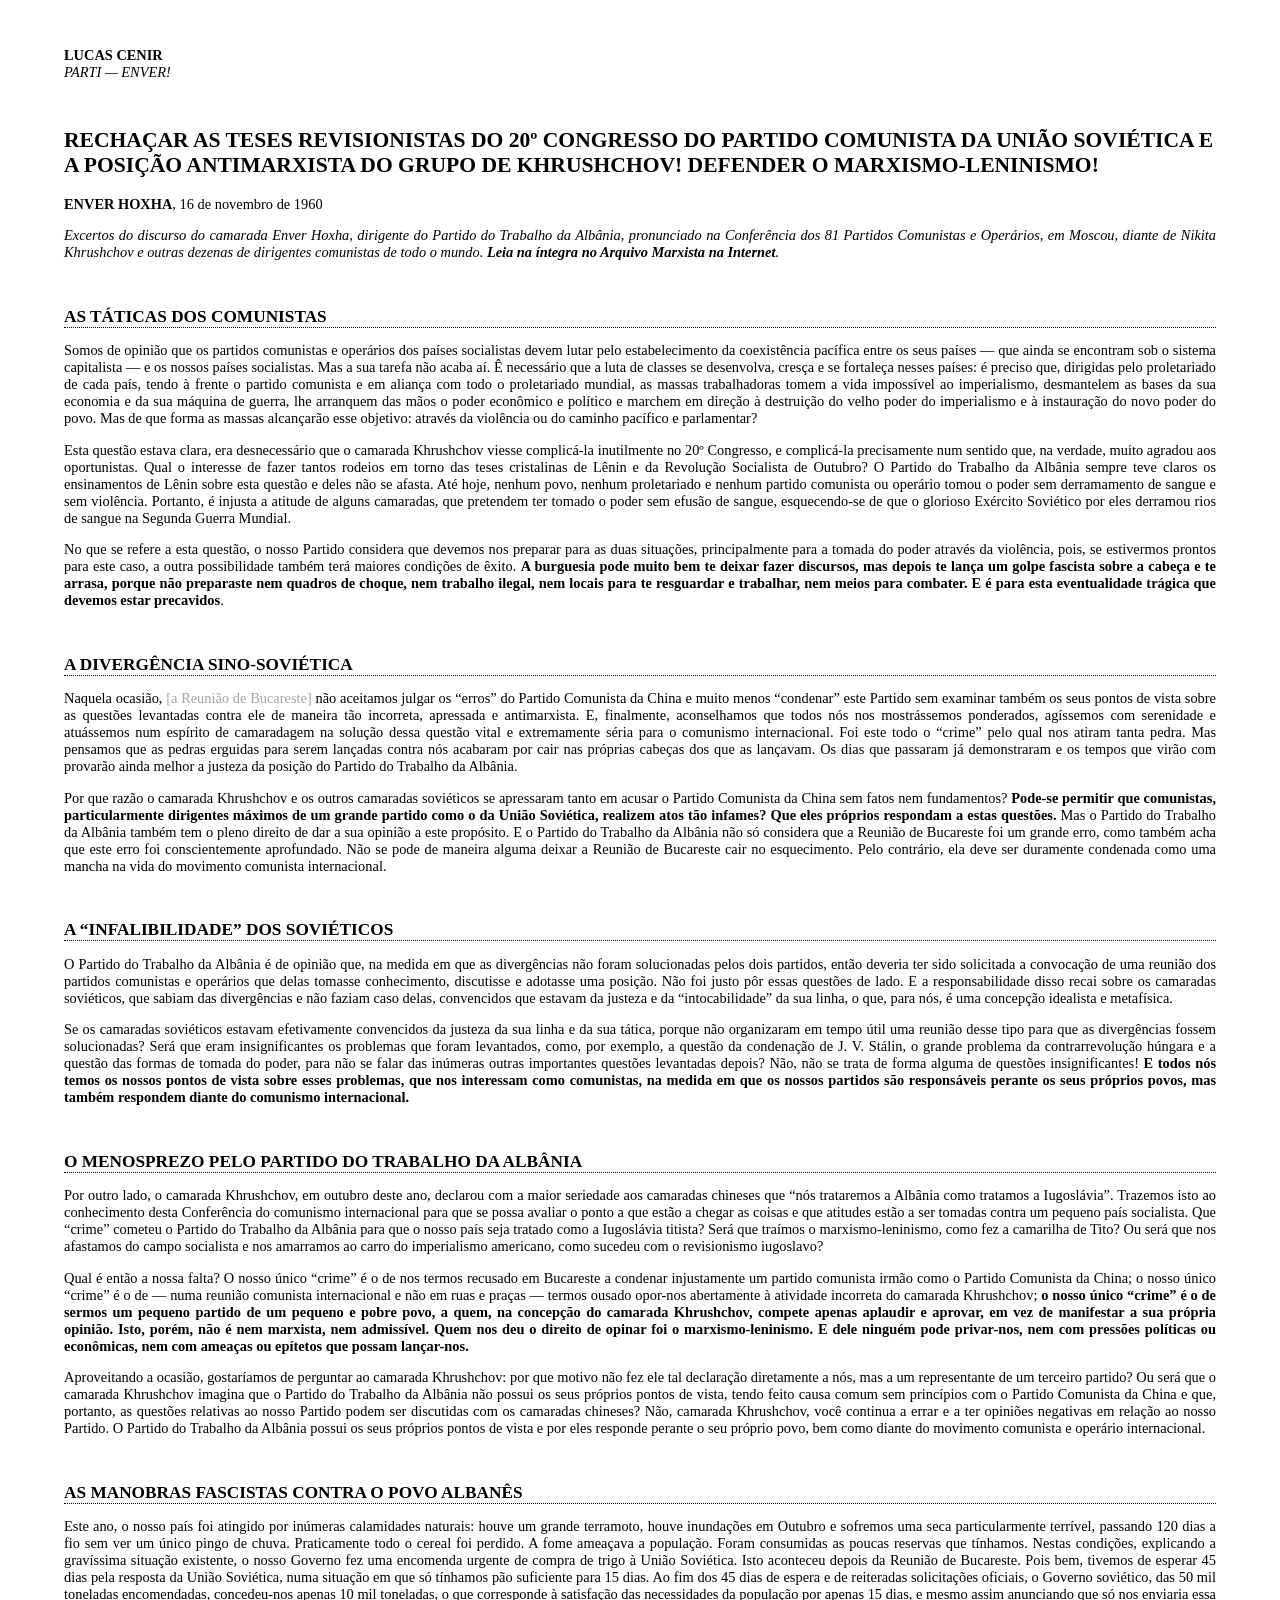
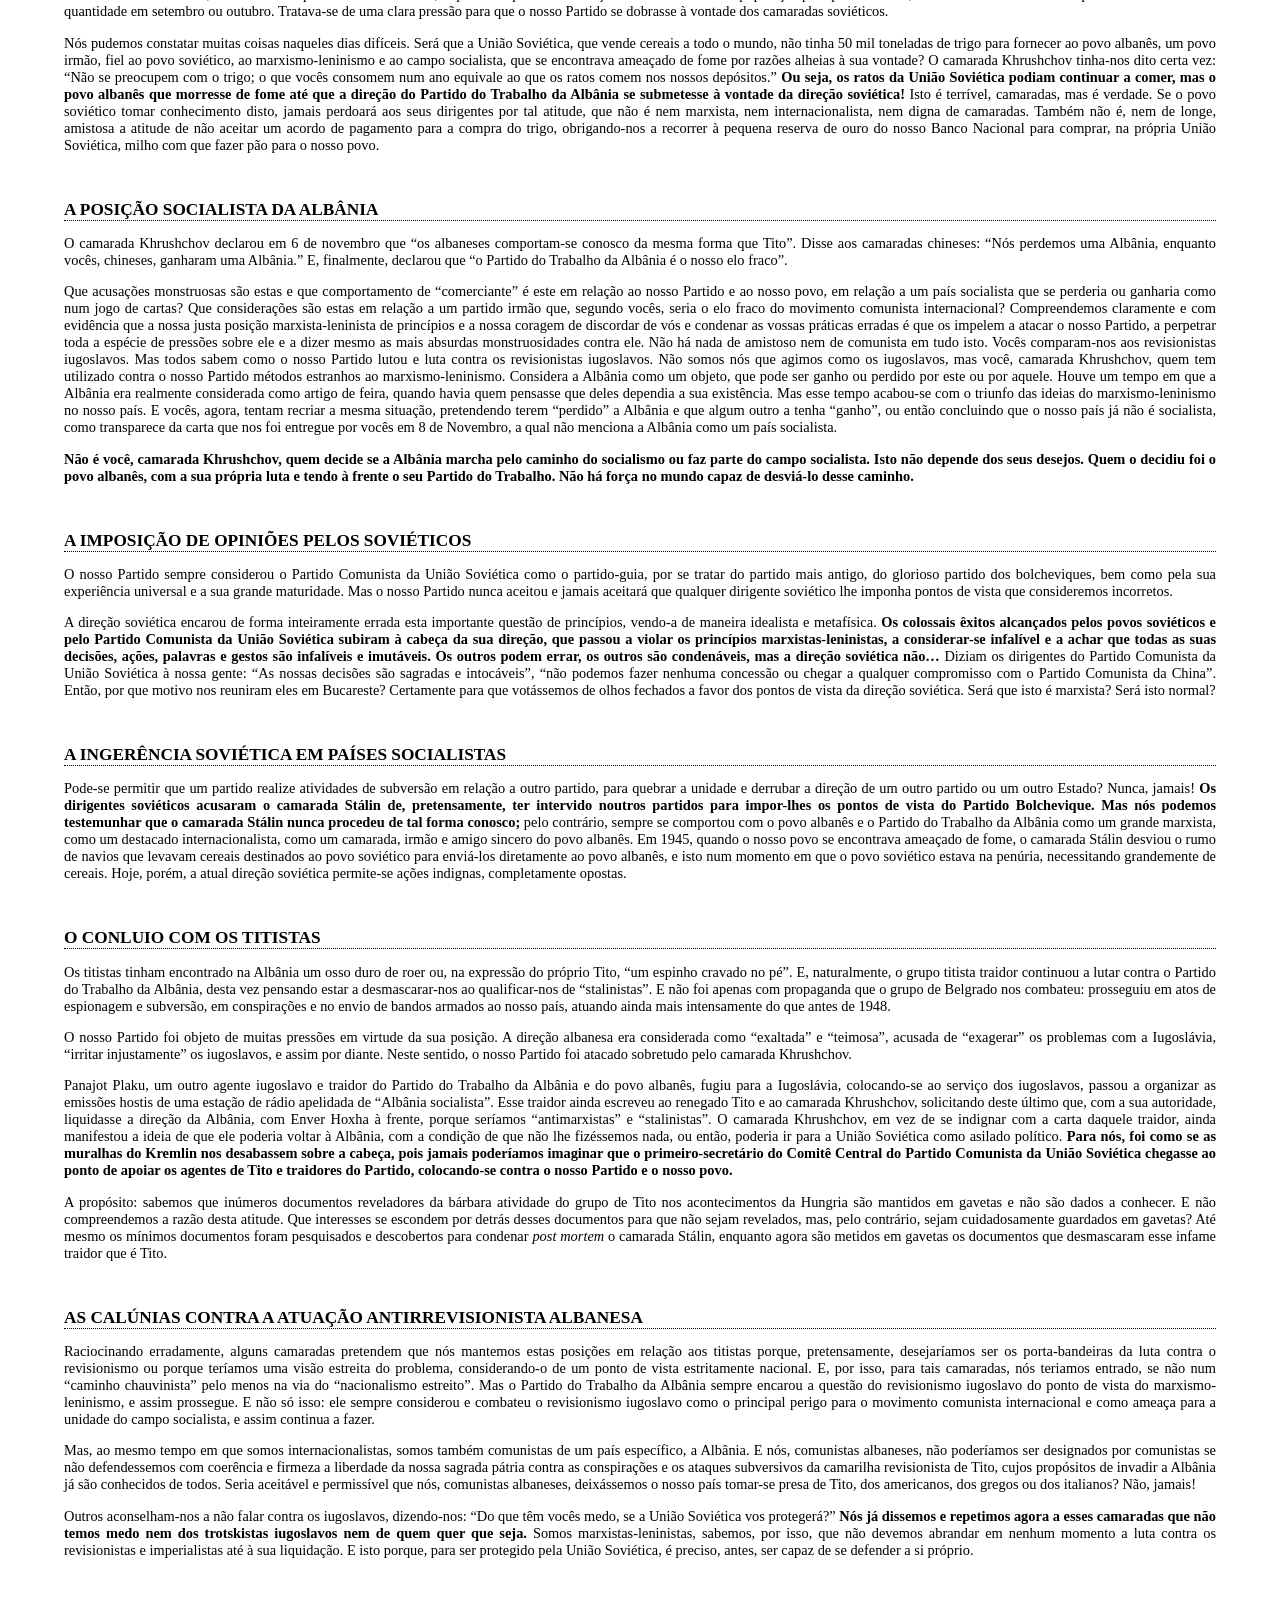
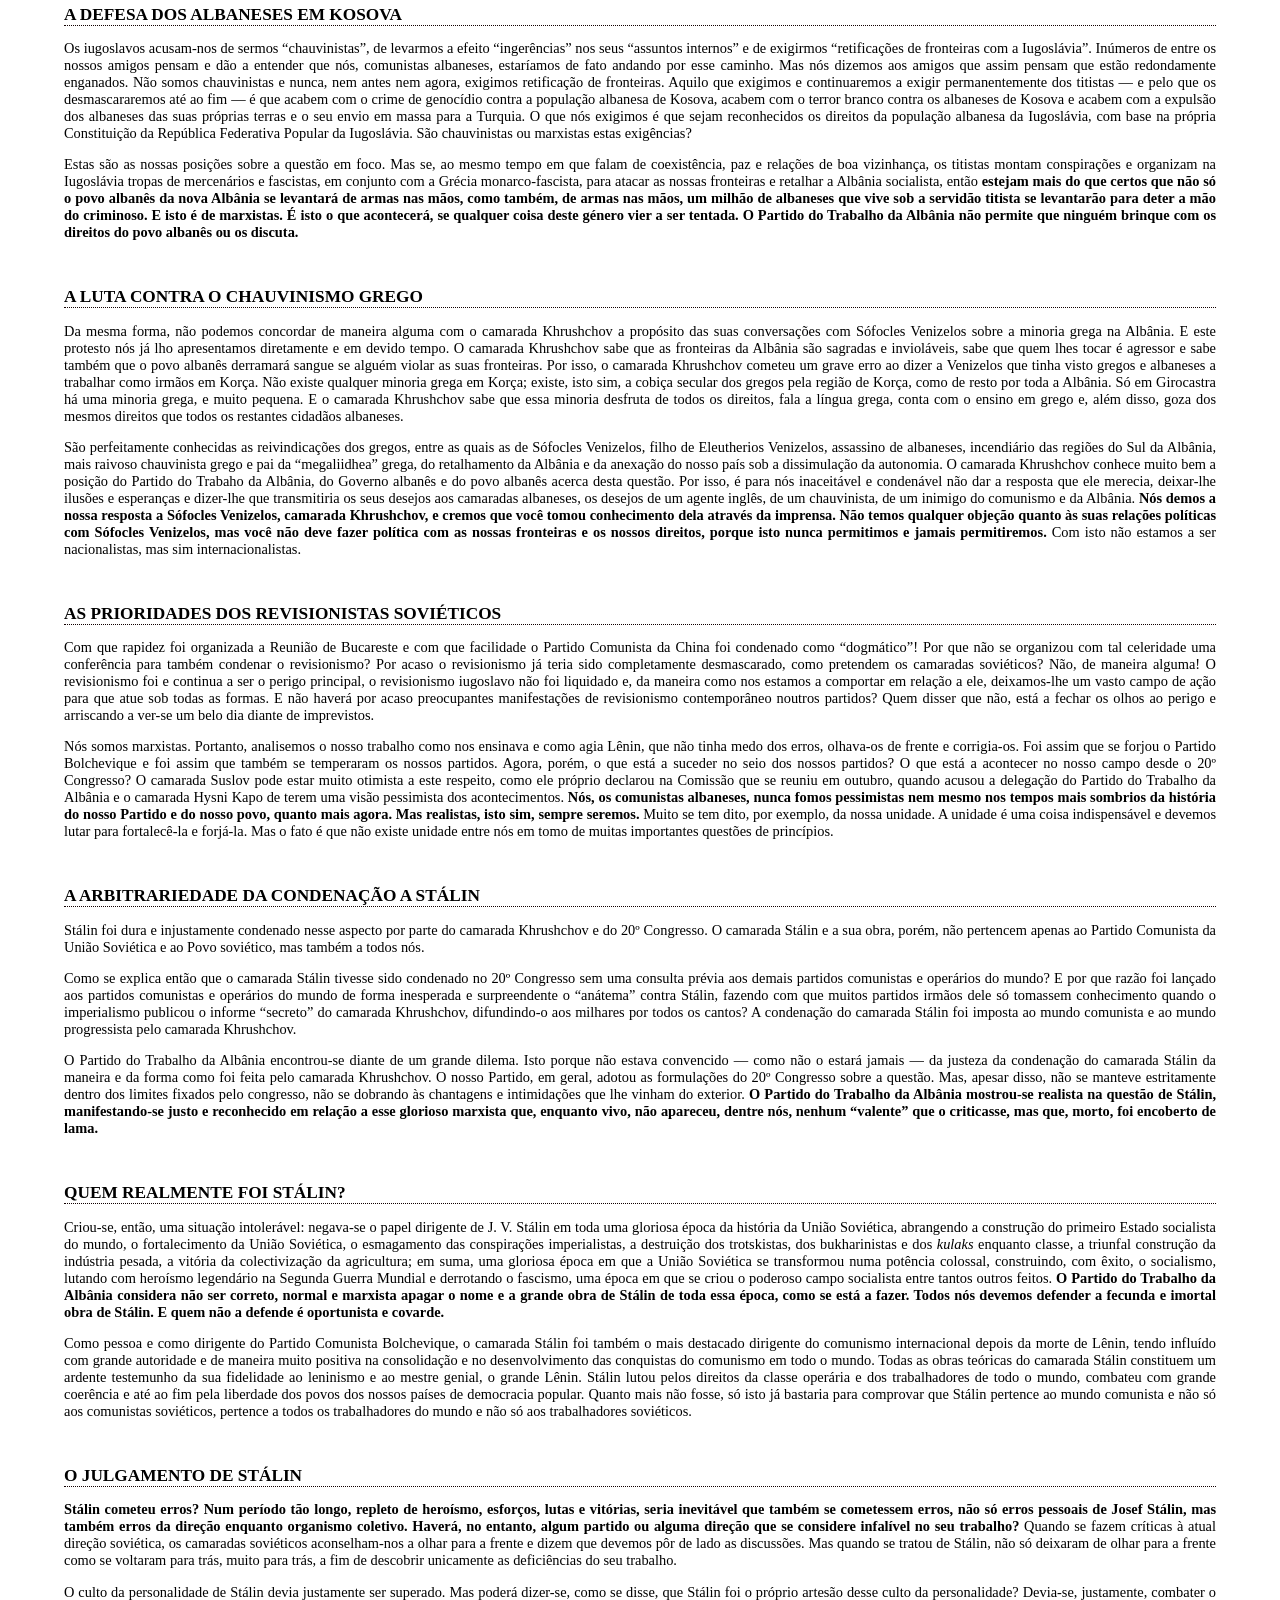
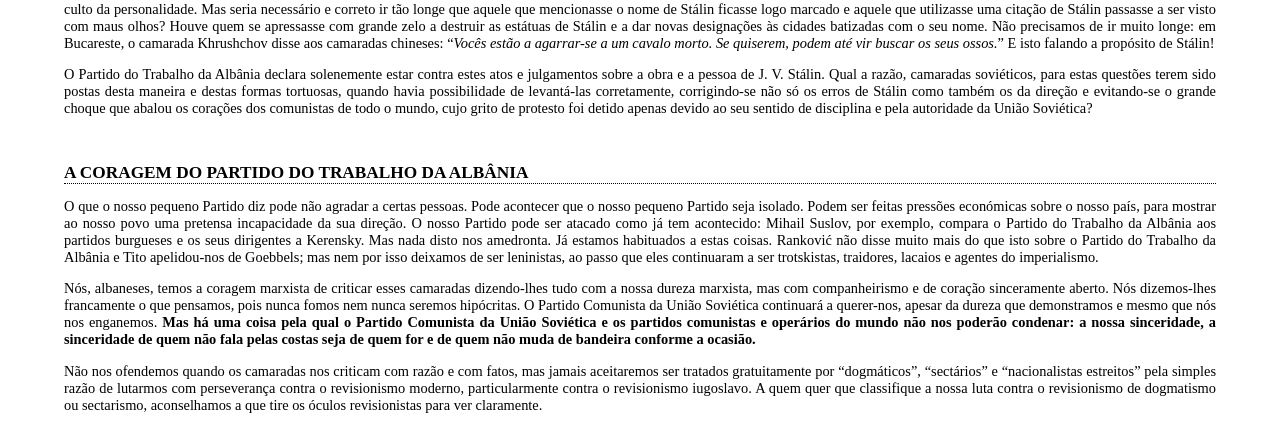
==== teses.htm @ f0816903 "Create teses.htm" ====
<!DOCTYPE html>
<html lang="pt"><head>
	<title>Lucas Cenir</title>
	<link rel="icon" href="data:image/svg+xml,<svg xmlns=%22http://www.w3.org/2000/svg%22 viewBox=%220 0 100 100%22><text y=%221em%22 font-size=%2280%22>🔥</text></svg>">
	<meta name="viewport" content="width=device-width, initial-scale=1.0">
	<link rel="stylesheet" type="text/css" href="estilo.css">
</head>

<body><div>

<header>
<p><b>LUCAS CENIR</b> <br>
<em>PARTI &mdash; ENVER!</em> </p>
</header>

<h2 style="text-align: left;">RECHAÇAR AS TESES REVISIONISTAS DO 20º CONGRESSO DO PARTIDO COMUNISTA DA UNIÃO SOVIÉTICA E A POSIÇÃO ANTIMARXISTA DO GRUPO DE KHRUSHCHOV! DEFENDER O MARXISMO-LENINISMO!</h2>
<p><b>ENVER HOXHA</b>, 16 de novembro de 1960</p>

<p><em>Excertos do discurso do camarada Enver Hoxha, dirigente do Partido do Trabalho da Albânia, pronunciado na Conferência dos 81 Partidos Comunistas e Operários, em Moscou, diante de Nikita Khrushchov e outras dezenas de dirigentes comunistas de todo o mundo. <a href="http://marxists.org/portugues/hoxha/1960/11/16.htm">Leia na íntegra no Arquivo Marxista na Internet</a>.</em></p>

<p class="topo">&nbsp;</p>
<h5>AS TÁTICAS DOS COMUNISTAS</h5>
<p>Somos de opinião que os partidos comunistas e operários dos países socialistas devem lutar pelo estabelecimento da coexistência pacífica entre os seus países — que ainda se encontram sob o sistema capitalista — e os nossos países socialistas. Mas a sua tarefa não acaba aí. Ê necessário que a luta de classes se desenvolva, cresça e se fortaleça nesses países: é preciso que, dirigidas pelo proletariado de cada país, tendo à frente o partido comunista e em aliança com todo o proletariado mundial, as massas trabalhadoras tomem a vida impossível ao imperialismo, desmantelem as bases da sua economia e da sua máquina de guerra, lhe arranquem das mãos o poder econômico e político e marchem em direção à destruição do velho poder do imperialismo e à instauração do novo poder do povo. Mas de que forma as massas alcançarão esse objetivo: através da violência ou do caminho pacífico e parlamentar?</p>
<p>Esta questão estava clara, era desnecessário que o camarada Khrushchov viesse complicá-la inutilmente no 20º Congresso, e complicá-la precisamente num sentido que, na verdade, muito agradou aos oportunistas. Qual o interesse de fazer tantos rodeios em torno das teses cristalinas de Lênin e da Revolução Socialista de Outubro? O Partido do Trabalho da Albânia sempre teve claros os ensinamentos de Lênin sobre esta questão e deles não se afasta. Até hoje, nenhum povo, nenhum proletariado e nenhum partido comunista ou operário tomou o poder sem derramamento de sangue e sem violência. Portanto, é injusta a atitude de alguns camaradas, que pretendem ter tomado o poder sem efusão de sangue, esquecendo-se de que o glorioso Exército Soviético por eles derramou rios de sangue na Segunda Guerra Mundial.</p>
<p>No que se refere a esta questão, o nosso Partido considera que devemos nos preparar para as duas situações, principalmente para a tomada do poder através da violência, pois, se estivermos prontos para este caso, a outra possibilidade também terá maiores condições de êxito. <b>A burguesia pode muito bem te deixar fazer discursos, mas depois te lança um golpe fascista sobre a cabeça e te arrasa, porque não preparaste nem quadros de choque, nem trabalho ilegal, nem locais para te resguardar e trabalhar, nem meios para combater. E é para esta eventualidade trágica que devemos estar precavidos</b>.</p>

<p class="topo">&nbsp;</p>
<h5>A DIVERGÊNCIA SINO-SOVIÉTICA</h5>
<p>Naquela ocasião, <span style="color:#a4a4a4;">[a Reunião de Bucareste]</span> não aceitamos julgar os &ldquo;erros&rdquo; do Partido Comunista da China e muito menos &ldquo;condenar&rdquo; este Partido sem examinar também os seus pontos de vista sobre as questões levantadas contra ele de maneira tão incorreta, apressada e antimarxista. E, finalmente, aconselhamos que todos nós nos mostrássemos ponderados, agíssemos com serenidade e atuássemos num espírito de camaradagem na solução dessa questão vital e extremamente séria para o comunismo internacional. Foi este todo o &ldquo;crime&rdquo; pelo qual nos atiram tanta pedra. Mas pensamos que as pedras erguidas para serem lançadas contra nós acabaram por cair nas próprias cabeças dos que as lançavam. Os dias que passaram já demonstraram e os tempos que virão com provarão ainda melhor a justeza da posição do Partido do Trabalho da Albânia.</p>
<p>Por que razão o camarada Khrushchov e os outros camaradas soviéticos se apressaram tanto em acusar o Partido Comunista da China sem fatos nem fundamentos? <b>Pode-se permitir que comunistas, particularmente dirigentes máximos de um grande partido como o da União Soviética, realizem atos tão infames? Que eles próprios respondam a estas questões.</b> Mas o Partido do Trabalho da Albânia também tem o pleno direito de dar a sua opinião a este propósito. E o Partido do Trabalho da Albânia não só considera que a Reunião de Bucareste foi um grande erro, como também acha que este erro foi conscientemente aprofundado. Não se pode de maneira alguma deixar a Reunião de Bucareste cair no esquecimento. Pelo contrário, ela deve ser duramente condenada como uma mancha na vida do movimento comunista internacional.</p>

<p class="topo">&nbsp;</p>
<h5>A &ldquo;INFALIBILIDADE&rdquo; DOS SOVIÉTICOS</h5>
<p>O Partido do Trabalho da Albânia é de opinião que, na medida em que as divergências não foram solucionadas pelos dois partidos, então deveria ter sido solicitada a convocação de uma reunião dos partidos comunistas e operários que delas tomasse conhecimento, discutisse e adotasse uma posição. Não foi justo pôr essas questões de lado. E a responsabilidade disso recai sobre os camaradas soviéticos, que sabiam das divergências e não faziam caso delas, convencidos que estavam da justeza e da &ldquo;intocabilidade&rdquo; da sua linha, o que, para nós, é uma concepção idealista e metafísica.</p>
<p>Se os camaradas soviéticos estavam efetivamente convencidos da justeza da sua linha e da sua tática, porque não organizaram em tempo útil uma reunião desse tipo para que as divergências fossem solucionadas? Será que eram insignificantes os problemas que foram levantados, como, por exemplo, a questão da condenação de J. V. Stálin, o grande problema da contrarrevolução húngara e a questão das formas de tomada do poder, para não se falar das inúmeras outras importantes questões levantadas depois? Não, não se trata de forma alguma de questões insignificantes! <b>E todos nós temos os nossos pontos de vista sobre esses problemas, que nos interessam como comunistas, na medida em que os nossos partidos são responsáveis perante os seus próprios povos, mas também respondem diante do comunismo internacional.</b></p>

<p class="topo">&nbsp;</p>
<h5>O MENOSPREZO PELO PARTIDO DO TRABALHO DA ALBÂNIA</h5>
<p>Por outro lado, o camarada Khrushchov, em outubro deste ano, declarou com a maior seriedade aos camaradas chineses que &ldquo;nós trataremos a Albânia como tratamos a Iugoslávia&rdquo;. Trazemos isto ao conhecimento desta Conferência do comunismo internacional para que se possa avaliar o ponto a que estão a chegar as coisas e que atitudes estão a ser tomadas contra um pequeno país socialista. Que &ldquo;crime&rdquo; cometeu o Partido do Trabalho da Albânia para que o nosso país seja tratado como a Iugoslávia titista? Será que traímos o marxismo-leninismo, como fez a camarilha de Tito? Ou será que nos afastamos do campo socialista e nos amarramos ao carro do imperialismo americano, como sucedeu com o revisionismo iugoslavo?</p>
<p>Qual é então a nossa falta? O nosso único &ldquo;crime&rdquo; é o de nos termos recusado em Bucareste a condenar injustamente um partido comunista irmão como o Partido Comunista da China; o nosso único &ldquo;crime&rdquo; é o de — numa reunião comunista internacional e não em ruas e praças — termos ousado opor-nos abertamente à atividade incorreta do camarada Khrushchov; <b>o nosso único &ldquo;crime&rdquo; é o de sermos um pequeno partido de um pequeno e pobre povo, a quem, na concepção do camarada Khrushchov, compete apenas aplaudir e aprovar, em vez de manifestar a sua própria opinião. Isto, porém, não é nem marxista, nem admissível. Quem nos deu o direito de opinar foi o marxismo-leninismo. E dele ninguém pode privar-nos, nem com pressões políticas ou econômicas, nem com ameaças ou epítetos que possam lançar-nos.</b></p>
<p>Aproveitando a ocasião, gostaríamos de perguntar ao camarada Khrushchov: por que motivo não fez ele tal declaração diretamente a nós, mas a um representante de um terceiro partido? Ou será que o camarada Khrushchov imagina que o Partido do Trabalho da Albânia não possui os seus próprios pontos de vista, tendo feito causa comum sem princípios com o Partido Comunista da China e que, portanto, as questões relativas ao nosso Partido podem ser discutidas com os camaradas chineses? Não, camarada Khrushchov, você continua a errar e a ter opiniões negativas em relação ao nosso Partido. O Partido do Trabalho da Albânia possui os seus próprios pontos de vista e por eles responde perante o seu próprio povo, bem como diante do movimento comunista e operário internacional.</p>

<p class="topo">&nbsp;</p>
<h5>AS MANOBRAS FASCISTAS CONTRA O POVO ALBANÊS</h5>
<p>Este ano, o nosso país foi atingido por inúmeras calamidades naturais: houve um grande terramoto, houve inundações em Outubro e sofremos uma seca particularmente terrível, passando 120 dias a fio sem ver um único pingo de chuva. Praticamente todo o cereal foi perdido. A fome ameaçava a população. Foram consumidas as poucas reservas que tínhamos. Nestas condições, explicando a gravíssima situação existente, o nosso Governo fez uma encomenda urgente de compra de trigo à União Soviética. Isto aconteceu depois da Reunião de Bucareste. Pois bem, tivemos de esperar 45 dias pela resposta da União Soviética, numa situação em que só tínhamos pão suficiente para 15 dias. Ao fim dos 45 dias de espera e de reiteradas solicitações oficiais, o Governo soviético, das 50 mil toneladas encomendadas, concedeu-nos apenas 10 mil toneladas, o que corresponde à satisfação das necessidades da população por apenas 15 dias, e mesmo assim anunciando que só nos enviaria essa quantidade em setembro ou outubro. Tratava-se de uma clara pressão para que o nosso Partido se dobrasse à vontade dos camaradas soviéticos.</p>
<p>Nós pudemos constatar muitas coisas naqueles dias difíceis. Será que a União Soviética, que vende cereais a todo o mundo, não tinha 50 mil toneladas de trigo para fornecer ao povo albanês, um povo irmão, fiel ao povo soviético, ao marxismo-leninismo e ao campo socialista, que se encontrava ameaçado de fome por razões alheias à sua vontade? O camarada Khrushchov tinha-nos dito certa vez: &ldquo;Não se preocupem com o trigo; o que vocês consomem num ano equivale ao que os ratos comem nos nossos depósitos.&rdquo; <b>Ou seja, os ratos da União Soviética podiam continuar a comer, mas o povo albanês que morresse de fome até que a direção do Partido do Trabalho da Albânia se submetesse à vontade da direção soviética!</b> Isto é terrível, camaradas, mas é verdade. Se o povo soviético tomar conhecimento disto, jamais perdoará aos seus dirigentes por tal atitude, que não é nem marxista, nem internacionalista, nem digna de camaradas. Também não é, nem de longe, amistosa a atitude de não aceitar um acordo de pagamento para a compra do trigo, obrigando-nos a recorrer à pequena reserva de ouro do nosso Banco Nacional para comprar, na própria União Soviética, milho com que fazer pão para o nosso povo.</p>

<p class="topo">&nbsp;</p>
<h5>A POSIÇÃO SOCIALISTA DA ALBÂNIA</h5>
<p>O camarada Khrushchov declarou em 6 de novembro que &ldquo;os albaneses comportam-se conosco da mesma forma que Tito&rdquo;. Disse aos camaradas chineses: &ldquo;Nós perdemos uma Albânia, enquanto vocês, chineses, ganharam uma Albânia.&rdquo; E, finalmente, declarou que &ldquo;o Partido do Trabalho da Albânia é o nosso elo fraco&rdquo;.</p>
<p>Que acusações monstruosas são estas e que comportamento de &ldquo;comerciante&rdquo; é este em relação ao nosso Partido e ao nosso povo, em relação a um país socialista que se perderia ou ganharia como num jogo de cartas? Que considerações são estas em relação a um partido irmão que, segundo vocês, seria o elo fraco do movimento comunista internacional? Compreendemos claramente e com evidência que a nossa justa posição marxista-leninista de princípios e a nossa coragem de discordar de vós e condenar as vossas práticas erradas é que os impelem a atacar o nosso Partido, a perpetrar toda a espécie de pressões sobre ele e a dizer mesmo as mais absurdas monstruosidades contra ele. Não há nada de amistoso nem de comunista em tudo isto. Vocês comparam-nos aos revisionistas iugoslavos. Mas todos sabem como o nosso Partido lutou e luta contra os revisionistas iugoslavos. Não somos nós que agimos como os iugoslavos, mas você, camarada Khrushchov, quem tem utilizado contra o nosso Partido métodos estranhos ao marxismo-leninismo. Considera a Albânia como um objeto, que pode ser ganho ou perdido por este ou por aquele. Houve um tempo em que a Albânia era realmente considerada como artigo de feira, quando havia quem pensasse que deles dependia a sua existência. Mas esse tempo acabou-se com o triunfo das ideias do marxismo-leninismo no nosso país. E vocês, agora, tentam recriar a mesma situação, pretendendo terem &ldquo;perdido&rdquo; a Albânia e que algum outro a tenha &ldquo;ganho&rdquo;, ou então concluindo que o nosso país já não é socialista, como transparece da carta que nos foi entregue por vocês em 8 de Novembro, a qual não menciona a Albânia como um país socialista.</p>
<p><b>Não é você, camarada Khrushchov, quem decide se a Albânia marcha pelo caminho do socialismo ou faz parte do campo socialista. Isto não depende dos seus desejos. Quem o decidiu foi o povo albanês, com a sua própria luta e tendo à frente o seu Partido do Trabalho. Não há força no mundo capaz de desviá-lo desse caminho.</b></p>

<p class="topo">&nbsp;</p>
<h5>A IMPOSIÇÃO DE OPINIÕES PELOS SOVIÉTICOS</h5>
<p>O nosso Partido sempre considerou o Partido Comunista da União Soviética como o partido-guia, por se tratar do partido mais antigo, do glorioso partido dos bolcheviques, bem como pela sua experiência universal e a sua grande maturidade. Mas o nosso Partido nunca aceitou e jamais aceitará que qualquer dirigente soviético lhe imponha pontos de vista que consideremos incorretos.</p>
<p>A direção soviética encarou de forma inteiramente errada esta importante questão de princípios, vendo-a de maneira idealista e metafísica. <b>Os colossais êxitos alcançados pelos povos soviéticos e pelo Partido Comunista da União Soviética subiram à cabeça da sua direção, que passou a violar os princípios marxistas-leninistas, a considerar-se infalível e a achar que todas as suas decisões, ações, palavras e gestos são infalíveis e imutáveis. Os outros podem errar, os outros são condenáveis, mas a direção soviética não…</b> Diziam os dirigentes do Partido Comunista da União Soviética à nossa gente: &ldquo;As nossas decisões são sagradas e intocáveis&rdquo;, &ldquo;não podemos fazer nenhuma concessão ou chegar a qualquer compromisso com o Partido Comunista da China&rdquo;. Então, por que motivo nos reuniram eles em Bucareste? Certamente para que votássemos de olhos fechados a favor dos pontos de vista da direção soviética. Será que isto é marxista? Será isto normal?</p>

<p class="topo">&nbsp;</p>
<h5>A INGERÊNCIA SOVIÉTICA EM PAÍSES SOCIALISTAS</h5>
<p>Pode-se permitir que um partido realize atividades de subversão em relação a outro partido, para quebrar a unidade e derrubar a direção de um outro partido ou um outro Estado? Nunca, jamais! <b>Os dirigentes soviéticos acusaram o camarada Stálin de, pretensamente, ter intervido noutros partidos para impor-lhes os pontos de vista do Partido Bolchevique. Mas nós podemos testemunhar que o camarada Stálin nunca procedeu de tal forma conosco;</b> pelo contrário, sempre se comportou com o povo albanês e o Partido do Trabalho da Albânia como um grande marxista, como um destacado internacionalista, como um camarada, irmão e amigo sincero do povo albanês. Em 1945, quando o nosso povo se encontrava ameaçado de fome, o camarada Stálin desviou o rumo de navios que levavam cereais destinados ao povo soviético para enviá-los diretamente ao povo albanês, e isto num momento em que o povo soviético estava na penúria, necessitando grandemente de cereais. Hoje, porém, a atual direção soviética permite-se ações indignas, completamente opostas.</p>

<p class="topo">&nbsp;</p>
<h5>O CONLUIO COM OS TITISTAS</h5>
<p>Os titistas tinham encontrado na Albânia um osso duro de roer ou, na expressão do próprio Tito, &ldquo;um espinho cravado no pé&rdquo;. E, naturalmente, o grupo titista traidor continuou a lutar contra o Partido do Trabalho da Albânia, desta vez pensando estar a desmascarar-nos ao qualificar-nos de &ldquo;stalinistas&rdquo;. E não foi apenas com propaganda que o grupo de Belgrado nos combateu: prosseguiu em atos de espionagem e subversão, em conspirações e no envio de bandos armados ao nosso país, atuando ainda mais intensamente do que antes de 1948.</p>
<p>O nosso Partido foi objeto de muitas pressões em virtude da sua posição. A direção albanesa era considerada como &ldquo;exaltada&rdquo; e &ldquo;teimosa&rdquo;, acusada de &ldquo;exagerar&rdquo; os problemas com a Iugoslávia, &ldquo;irritar injustamente&rdquo; os iugoslavos, e assim por diante. Neste sentido, o nosso Partido foi atacado sobretudo pelo camarada Khrushchov.</p>
<p>Panajot Plaku, um outro agente iugoslavo e traidor do Partido do Trabalho da Albânia e do povo albanês, fugiu para a Iugoslávia, colocando-se ao serviço dos iugoslavos, passou a organizar as emissões hostis de uma estação de rádio apelidada de &ldquo;Albânia socialista&rdquo;. Esse traidor ainda escreveu ao renegado Tito e ao camarada Khrushchov, solicitando deste último que, com a sua autoridade, liquidasse a direção da Albânia, com Enver Hoxha à frente, porque seríamos &ldquo;antimarxistas&rdquo; e &ldquo;stalinistas&rdquo;. O camarada Khrushchov, em vez de se indignar com a carta daquele traidor, ainda manifestou a ideia de que ele poderia voltar à Albânia, com a condição de que não lhe fizéssemos nada, ou então, poderia ir para a União Soviética como asilado político. <b>Para nós, foi como se as muralhas do Kremlin nos desabassem sobre a cabeça, pois jamais poderíamos imaginar que o primeiro-secretário do Comitê Central do Partido Comunista da União Soviética chegasse ao ponto de apoiar os agentes de Tito e traidores do Partido, colocando-se contra o nosso Partido e o nosso povo.</b></p>
<p>A propósito: sabemos que inúmeros documentos reveladores da bárbara atividade do grupo de Tito nos acontecimentos da Hungria são mantidos em gavetas e não são dados a conhecer. E não compreendemos a razão desta atitude. Que interesses se escondem por detrás desses documentos para que não sejam revelados, mas, pelo contrário, sejam cuidadosamente guardados em gavetas? Até mesmo os mínimos documentos foram pesquisados e descobertos para condenar <em>post mortem</em> o camarada Stálin, enquanto agora são metidos em gavetas os documentos que desmascaram esse infame traidor que é Tito.</p>

<p class="topo">&nbsp;</p>
<h5>AS CALÚNIAS CONTRA A ATUAÇÃO ANTIRREVISIONISTA ALBANESA</h5>
<p>Raciocinando erradamente, alguns camaradas pretendem que nós mantemos estas posições em relação aos titistas porque, pretensamente, desejaríamos ser os porta-bandeiras da luta contra o revisionismo ou porque teríamos uma visão estreita do problema, considerando-o de um ponto de vista estritamente nacional. E, por isso, para tais camaradas, nós teriamos entrado, se não num &ldquo;caminho chauvinista&rdquo; pelo menos na via do &ldquo;nacionalismo estreito&rdquo;. Mas o Partido do Trabalho da Albânia sempre encarou a questão do revisionismo iugoslavo do ponto de vista do marxismo-leninismo, e assim prossegue. E não só isso: ele sempre considerou e combateu o revisionismo iugoslavo como o principal perigo para o movimento comunista internacional e como ameaça para a unidade do campo socialista, e assim continua a fazer.</p>
<p>Mas, ao mesmo tempo em que somos internacionalistas, somos também comunistas de um país específico, a Albânia. E nós, comunistas albaneses, não poderíamos ser designados por comunistas se não defendessemos com coerência e firmeza a liberdade da nossa sagrada pátria contra as conspirações e os ataques subversivos da camarilha revisionista de Tito, cujos propósitos de invadir a Albânia já são conhecidos de todos. Seria aceitável e permissível que nós, comunistas albaneses, deixássemos o nosso país tomar-se presa de Tito, dos americanos, dos gregos ou dos italianos? Não, jamais!</p>
<p>Outros aconselham-nos a não falar contra os iugoslavos, dizendo-nos: &ldquo;Do que têm vocês medo, se a União Soviética vos protegerá?&rdquo; <b>Nós já dissemos e repetimos agora a esses camaradas que não temos medo nem dos trotskistas iugoslavos nem de quem quer que seja.</b> Somos marxistas-leninistas, sabemos, por isso, que não devemos abrandar em nenhum momento a luta contra os revisionistas e imperialistas até à sua liquidação. E isto porque, para ser protegido pela União Soviética, é preciso, antes, ser capaz de se defender a si próprio.</p>

<p class="topo">&nbsp;</p>
<h5>A DEFESA DOS ALBANESES EM KOSOVA</h5>
<p>Os iugoslavos acusam-nos de sermos &ldquo;chauvinistas&rdquo;, de levarmos a efeito &ldquo;ingerências&rdquo; nos seus &ldquo;assuntos internos&rdquo; e de exigirmos &ldquo;retificações de fronteiras com a Iugoslávia&rdquo;. Inúmeros de entre os nossos amigos pensam e dão a entender que nós, comunistas albaneses, estaríamos de fato andando por esse caminho. Mas nós dizemos aos amigos que assim pensam que estão redondamente enganados. Não somos chauvinistas e nunca, nem antes nem agora, exigimos retificação de fronteiras. Aquilo que exigimos e continuaremos a exigir permanentemente dos titistas — e pelo que os desmascararemos até ao fim — é que acabem com o crime de genocídio contra a população albanesa de Kosova, acabem com o terror branco contra os albaneses de Kosova e acabem com a expulsão dos albaneses das suas próprias terras e o seu envio em massa para a Turquia. O que nós exigimos é que sejam reconhecidos os direitos da população albanesa da Iugoslávia, com base na própria Constituição da República Federativa Popular da Iugoslávia. São chauvinistas ou marxistas estas exigências?</p>
<p>Estas são as nossas posições sobre a questão em foco. Mas se, ao mesmo tempo em que falam de coexistência, paz e relações de boa vizinhança, os titistas montam conspirações e organizam na Iugoslávia tropas de mercenários e fascistas, em conjunto com a Grécia monarco-fascista, para atacar as nossas fronteiras e retalhar a Albânia socialista, então <b>estejam mais do que certos que não só o povo albanês da nova Albânia se levantará de armas nas mãos, como também, de armas nas mãos, um milhão de albaneses que vive sob a servidão titista se levantarão para deter a mão do criminoso. E isto é de marxistas. É isto o que acontecerá, se qualquer coisa deste género vier a ser tentada. O Partido do Trabalho da Albânia não permite que ninguém brinque com os direitos do povo albanês ou os discuta.</b></p>

<p class="topo">&nbsp;</p>
<h5>A LUTA CONTRA O CHAUVINISMO GREGO</h5>
<p>Da mesma forma, não podemos concordar de maneira alguma com o camarada Khrushchov a propósito das suas conversações com Sófocles Venizelos sobre a minoria grega na Albânia. E este protesto nós já lho apresentamos diretamente e em devido tempo. O camarada Khrushchov sabe que as fronteiras da Albânia são sagradas e invioláveis, sabe que quem lhes tocar é agressor e sabe também que o povo albanês derramará sangue se alguém violar as suas fronteiras. Por isso, o camarada Khrushchov cometeu um grave erro ao dizer a Venizelos que tinha visto gregos e albaneses a trabalhar como irmãos em Korça. Não existe qualquer minoria grega em Korça; existe, isto sim, a cobiça secular dos gregos pela região de Korça, como de resto por toda a Albânia. Só em Girocastra há uma minoria grega, e muito pequena. E o camarada Khrushchov sabe que essa minoria desfruta de todos os direitos, fala a língua grega, conta com o ensino em grego e, além disso, goza dos mesmos direitos que todos os restantes cidadãos albaneses.</p>
<p>São perfeitamente conhecidas as reivindicações dos gregos, entre as quais as de Sófocles Venizelos, filho de Eleutherios Venizelos, assassino de albaneses, incendiário das regiões do Sul da Albânia, mais raivoso chauvinista grego e pai da &ldquo;megaliidhea&rdquo; grega, do retalhamento da Albânia e da anexação do nosso país sob a dissimulação da autonomia. O camarada Khrushchov conhece muito bem a posição do Partido do Trabaho da Albânia, do Governo albanês e do povo albanês acerca desta questão. Por isso, é para nós inaceitável e condenável não dar a resposta que ele merecia, deixar-lhe ilusões e esperanças e dizer-lhe que transmitiria os seus desejos aos camaradas albaneses, os desejos de um agente inglês, de um chauvinista, de um inimigo do comunismo e da Albânia. <b>Nós demos a nossa resposta a Sófocles Venizelos, camarada Khrushchov, e cremos que você tomou conhecimento dela através da imprensa. Não temos qualquer objeção quanto às suas relações políticas com Sófocles Venizelos, mas você não deve fazer política com as nossas fronteiras e os nossos direitos, porque isto nunca permitimos e jamais permitiremos.</b> Com isto não estamos a ser nacionalistas, mas sim internacionalistas.</p>

<p class="topo">&nbsp;</p>
<h5>AS PRIORIDADES DOS REVISIONISTAS SOVIÉTICOS</h5>
<p>Com que rapidez foi organizada a Reunião de Bucareste e com que facilidade o Partido Comunista da China foi condenado como &ldquo;dogmático&rdquo;! Por que não se organizou com tal celeridade uma conferência para também condenar o revisionismo? Por acaso o revisionismo já teria sido completamente desmascarado, como pretendem os camaradas soviéticos? Não, de maneira alguma! O revisionismo foi e continua a ser o perigo principal, o revisionismo iugoslavo não foi liquidado e, da maneira como nos estamos a comportar em relação a ele, deixamos-lhe um vasto campo de ação para que atue sob todas as formas. E não haverá por acaso preocupantes manifestações de revisionismo contemporâneo noutros partidos? Quem disser que não, está a fechar os olhos ao perigo e arriscando a ver-se um belo dia diante de imprevistos.</p>
<p>Nós somos marxistas. Portanto, analisemos o nosso trabalho como nos ensinava e como agia Lênin, que não tinha medo dos erros, olhava-os de frente e corrigia-os. Foi assim que se forjou o Partido Bolchevique e foi assim que também se temperaram os nossos partidos. Agora, porém, o que está a suceder no seio dos nossos partidos? O que está a acontecer no nosso campo desde o 20º Congresso? O camarada Suslov pode estar muito otimista a este respeito, como ele próprio declarou na Comissão que se reuniu em outubro, quando acusou a delegação do Partido do Trabalho da Albânia e o camarada Hysni Kapo de terem uma visão pessimista dos acontecimentos. <b>Nós, os comunistas albaneses, nunca fomos pessimistas nem mesmo nos tempos mais sombrios da história do nosso Partido e do nosso povo, quanto mais agora. Mas realistas, isto sim, sempre seremos.</b> Muito se tem dito, por exemplo, da nossa unidade. A unidade é uma coisa indispensável e devemos lutar para fortalecê-la e forjá-la. Mas o fato é que não existe unidade entre nós em tomo de muitas importantes questões de princípios.</p>

<p class="topo">&nbsp;</p>
<h5>A ARBITRARIEDADE DA CONDENAÇÃO A STÁLIN</h5>
<p>Stálin foi dura e injustamente condenado nesse aspecto por parte do camarada Khrushchov e do 20º Congresso. O camarada Stálin e a sua obra, porém, não pertencem apenas ao Partido Comunista da União Soviética e ao Povo soviético, mas também a todos nós. </p>
<p>Como se explica então que o camarada Stálin tivesse sido condenado no 20º Congresso sem uma consulta prévia aos demais partidos comunistas e operários do mundo? E por que razão foi lançado aos partidos comunistas e operários do mundo de forma inesperada e surpreendente o &ldquo;anátema&rdquo; contra Stálin, fazendo com que muitos partidos irmãos dele só tomassem conhecimento quando o imperialismo publicou o informe &ldquo;secreto&rdquo; do camarada Khrushchov, difundindo-o aos milhares por todos os cantos? A condenação do camarada Stálin foi imposta ao mundo comunista e ao mundo progressista pelo camarada Khrushchov.</p>
<p>O Partido do Trabalho da Albânia encontrou-se diante de um grande dilema. Isto porque não estava convencido — como não o estará jamais — da justeza da condenação do camarada Stálin da maneira e da forma como foi feita pelo camarada Khrushchov. O nosso Partido, em geral, adotou as formulações do 20º Congresso sobre a questão. Mas, apesar disso, não se manteve estritamente dentro dos limites fixados pelo congresso, não se dobrando às chantagens e intimidações que lhe vinham do exterior. <b>O Partido do Trabalho da Albânia mostrou-se realista na questão de Stálin, manifestando-se justo e reconhecido em relação a esse glorioso marxista que, enquanto vivo, não apareceu, dentre nós, nenhum &ldquo;valente&rdquo; que o criticasse, mas que, morto, foi encoberto de lama.</b></p>

<p class="topo">&nbsp;</p>
<h5>QUEM REALMENTE FOI STÁLIN?</h5>
<p>Criou-se, então, uma situação intolerável: negava-se o papel dirigente de J. V. Stálin em toda uma gloriosa época da história da União Soviética, abrangendo a construção do primeiro Estado socialista do mundo, o fortalecimento da União Soviética, o esmagamento das conspirações imperialistas, a destruição dos trotskistas, dos bukharinistas e dos <em>kulaks</em> enquanto classe, a triunfal construção da indústria pesada, a vitória da colectivização da agricultura; em suma, uma gloriosa época em que a União Soviética se transformou numa potência colossal, construindo, com êxito, o socialismo, lutando com heroísmo legendário na Segunda Guerra Mundial e derrotando o fascismo, uma época em que se criou o poderoso campo socialista entre tantos outros feitos. <b>O Partido do Trabalho da Albânia considera não ser correto, normal e marxista apagar o nome e a grande obra de Stálin de toda essa época, como se está a fazer. Todos nós devemos defender a fecunda e imortal obra de Stálin. E quem não a defende é oportunista e covarde.</b></p>
<p>Como pessoa e como dirigente do Partido Comunista Bolchevique, o camarada Stálin foi também o mais destacado dirigente do comunismo internacional depois da morte de Lênin, tendo influído com grande autoridade e de maneira muito positiva na consolidação e no desenvolvimento das conquistas do comunismo em todo o mundo. Todas as obras teóricas do camarada Stálin constituem um ardente testemunho da sua fidelidade ao leninismo e ao mestre genial, o grande Lênin. Stálin lutou pelos direitos da classe operária e dos trabalhadores de todo o mundo, combateu com grande coerência e até ao fim pela liberdade dos povos dos nossos países de democracia popular. Quanto mais não fosse, só isto já bastaria para comprovar que Stálin pertence ao mundo comunista e não só aos comunistas soviéticos, pertence a todos os trabalhadores do mundo e não só aos trabalhadores soviéticos.</p>

<p class="topo">&nbsp;</p>
<h5>O JULGAMENTO DE STÁLIN</h5>
<p><b>Stálin cometeu erros? Num período tão longo, repleto de heroísmo, esforços, lutas e vitórias, seria inevitável que também se cometessem erros, não só erros pessoais de Josef Stálin, mas também erros da direção enquanto organismo coletivo. Haverá, no entanto, algum partido ou alguma direção que se considere infalível no seu trabalho?</b> Quando se fazem críticas à atual direção soviética, os camaradas soviéticos aconselham-nos a olhar para a frente e dizem que devemos pôr de lado as discussões. Mas quando se tratou de Stálin, não só deixaram de olhar para a frente como se voltaram para trás, muito para trás, a fim de descobrir unicamente as deficiências do seu trabalho.</p>
<p>O culto da personalidade de Stálin devia justamente ser superado. Mas poderá dizer-se, como se disse, que Stálin foi o próprio artesão desse culto da personalidade? Devia-se, justamente, combater o culto da personalidade. Mas seria necessário e correto ir tão longe que aquele que mencionasse o nome de Stálin ficasse logo marcado e aquele que utilizasse uma citação de Stálin passasse a ser visto com maus olhos? Houve quem se apressasse com grande zelo a destruir as estátuas de Stálin e a dar novas designações às cidades batizadas com o seu nome. Não precisamos de ir muito longe: em Bucareste, o camarada Khrushchov disse aos camaradas chineses: &ldquo;<em>Vocês estão a agarrar-se a um cavalo morto. Se quiserem, podem até vir buscar os seus ossos.</em>&rdquo; E isto falando a propósito de Stálin!</p>
<p>O Partido do Trabalho da Albânia declara solenemente estar contra estes atos e julgamentos sobre a obra e a pessoa de J. V. Stálin. Qual a razão, camaradas soviéticos, para estas questões terem sido postas desta maneira e destas formas tortuosas, quando havia possibilidade de levantá-las corretamente, corrigindo-se não só os erros de Stálin como também os da direção e evitando-se o grande choque que abalou os corações dos comunistas de todo o mundo, cujo grito de protesto foi detido apenas devido ao seu sentido de disciplina e pela autoridade da União Soviética?</p>

<p class="topo">&nbsp;</p>
<h5>A CORAGEM DO PARTIDO DO TRABALHO DA ALBÂNIA</h5>
<p>O que o nosso pequeno Partido diz pode não agradar a certas pessoas. Pode acontecer que o nosso pequeno Partido seja isolado. Podem ser feitas pressões económicas sobre o nosso país, para mostrar ao nosso povo uma pretensa incapacidade da sua direção. O nosso Partido pode ser atacado como já tem acontecido: Mihail Suslov, por exemplo, compara o Partido do Trabalho da Albânia aos partidos burgueses e os seus dirigentes a Kerensky. Mas nada disto nos amedronta. Já estamos habituados a estas coisas. Ranković não disse muito mais do que isto sobre o Partido do Trabalho da Albânia e Tito apelidou-nos de Goebbels; mas nem por isso deixamos de ser leninistas, ao passo que eles continuaram a ser trotskistas, traidores, lacaios e agentes do imperialismo.</p>
<p>Nós, albaneses, temos a coragem marxista de criticar esses camaradas dizendo-lhes tudo com a nossa dureza marxista, mas com companheirismo e de coração sinceramente aberto. Nós dizemos-lhes francamente o que pensamos, pois nunca fomos nem nunca seremos hipócritas. O Partido Comunista da União Soviética continuará a querer-nos, apesar da dureza que demonstramos e mesmo que nós nos enganemos. <b>Mas há uma coisa pela qual o Partido Comunista da União Soviética e os partidos comunistas e operários do mundo não nos poderão condenar: a nossa sinceridade, a sinceridade de quem não fala pelas costas seja de quem for e de quem não muda de bandeira conforme a ocasião.</b></p>
<p>Não nos ofendemos quando os camaradas nos criticam com razão e com fatos, mas jamais aceitaremos ser tratados gratuitamente por &ldquo;dogmáticos&rdquo;, &ldquo;sectários&rdquo; e &ldquo;nacionalistas estreitos&rdquo; pela simples razão de lutarmos com perseverança contra o revisionismo moderno, particularmente contra o revisionismo iugoslavo. A quem quer que classifique a nossa luta contra o revisionismo de dogmatismo ou sectarismo, aconselhamos a que tire os óculos revisionistas para ver claramente.</p>

</div>
</body>
</html>
---- estilo.css ----
body {
	font-family: "Liberation Serif", liber, sans-serif, serif;
	font-size: 0.9em;
	text-align: justify;
	margin-left: 5%;
	margin-right: 5%;
	margin-top: 2%;
}

header {
	padding-bottom: 1em;
	padding-top: 0.5em;
}

div {
	margin-bottom: 2em;
}

a {
	color: black;
	font-style: italic;
	font-weight: bold;
	text-decoration: none;
}

h3 {
	font-size: 1.5em;
	font-weight: bold;
	margin: .75em 0em 0.25em 0em;
	text-transform: uppercase;
}

h4 {
	font-size: 1.3em;
	font-weight: normal;
	text-transform: uppercase;
	margin: 0; padding: 0;
}

h5 {
	border-bottom: 1px dotted #100;
	font-size: 1.2em;
	font-weight: bold;
	margin: .75em 0em 0.25em 0em;
	text-transform: uppercase;
}

blockquote {
	font-style: italic;
	text-align: justify;
	padding-top: 0.5em;
}

.citacao {
	font-weight: bold;
	text-align: center;
	padding-top: 1em;
	width: 62%;
	margin: auto;
}

.dir {
	text-align: right;
}

.indice {
	width: 100%;
	padding: 0.4em 0;
}

img {
	height: 100px;
}

.esquerda {
	padding-bottom: 1em;
	padding-right: 1em;
}

.direita {
	padding-bottom: 1em;
	padding-left: 1em;
}

@font-face {
    font-family: "liber";
    src: url("f/lib.woff2") format('woff2');
}

@font-face {
    font-family: "liber";
    src: url("f/lib-bold.woff2") format('woff2');
    font-weight: bold;
}

@font-face {
    font-family: "liber";
    src: url("f/lib-bold-oblique.woff2") format('woff2');
    font-weight: bold;
    font-style: italic;
}

@font-face {
    font-family: "liber";
    src: url("f/lib-oblique.woff2") format('woff2');
    font-style: italic;
}

@media (max-width: 480px) {
img {width: 25%; height: auto;}
	.esquerda {padding-bottom: 0em; padding-right: 1em;}
	.direita {padding-bottom: 0em; padding-left: 1em;}
.citacao {font-weight: bold; text-align: center; padding-top: 1em; width: 85%; margin: auto;}
}
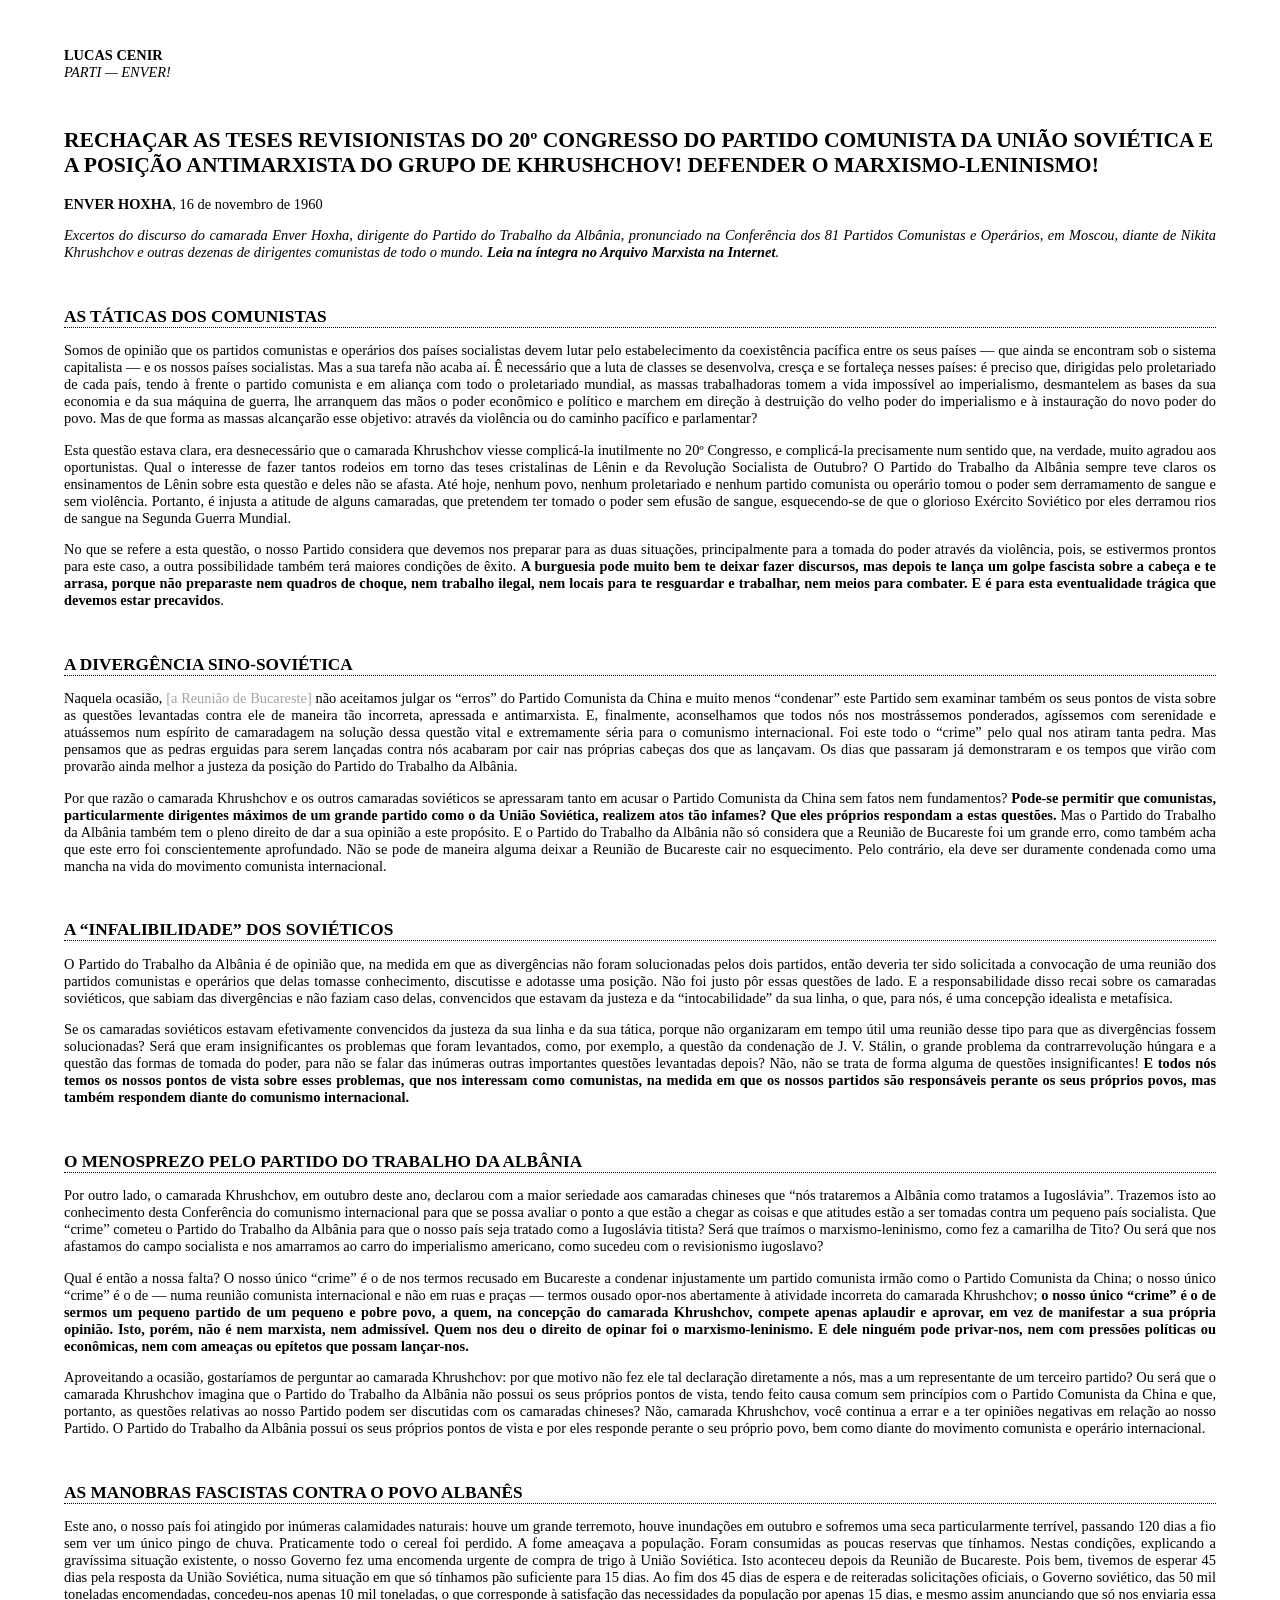
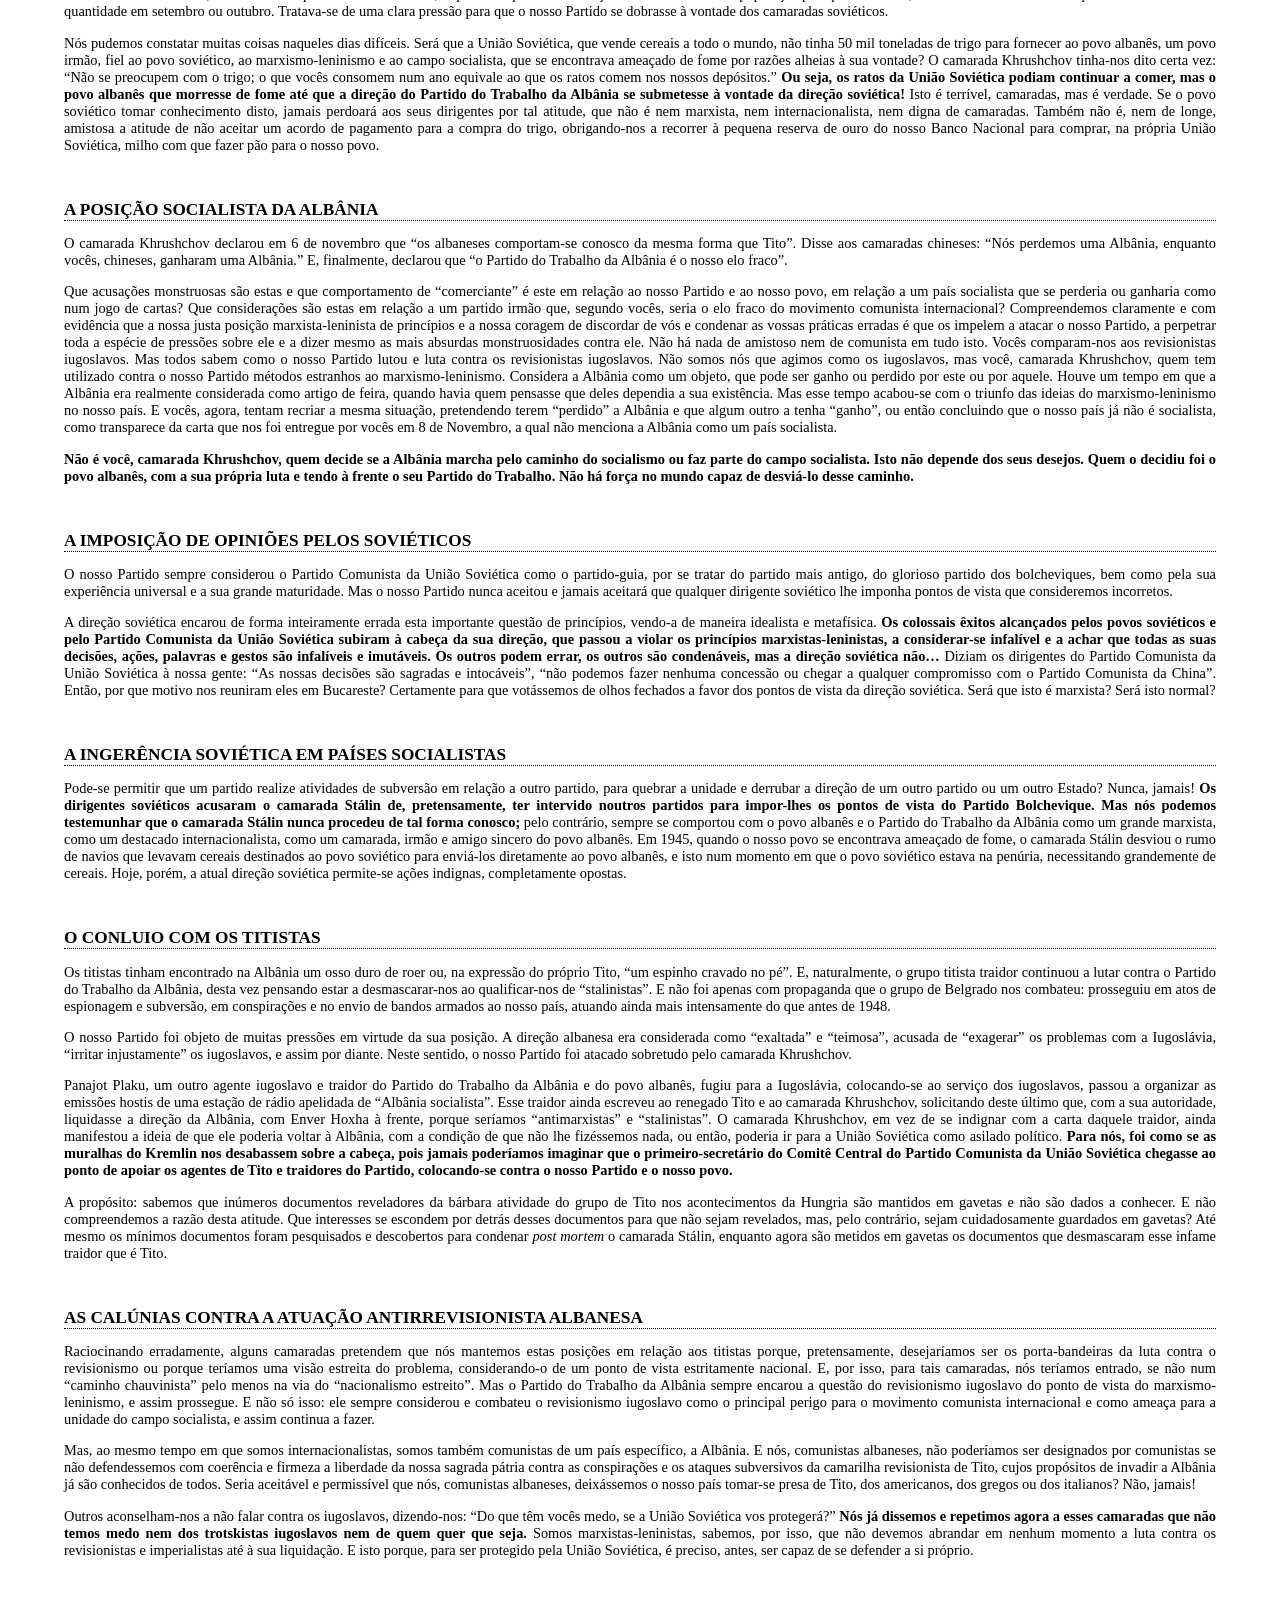
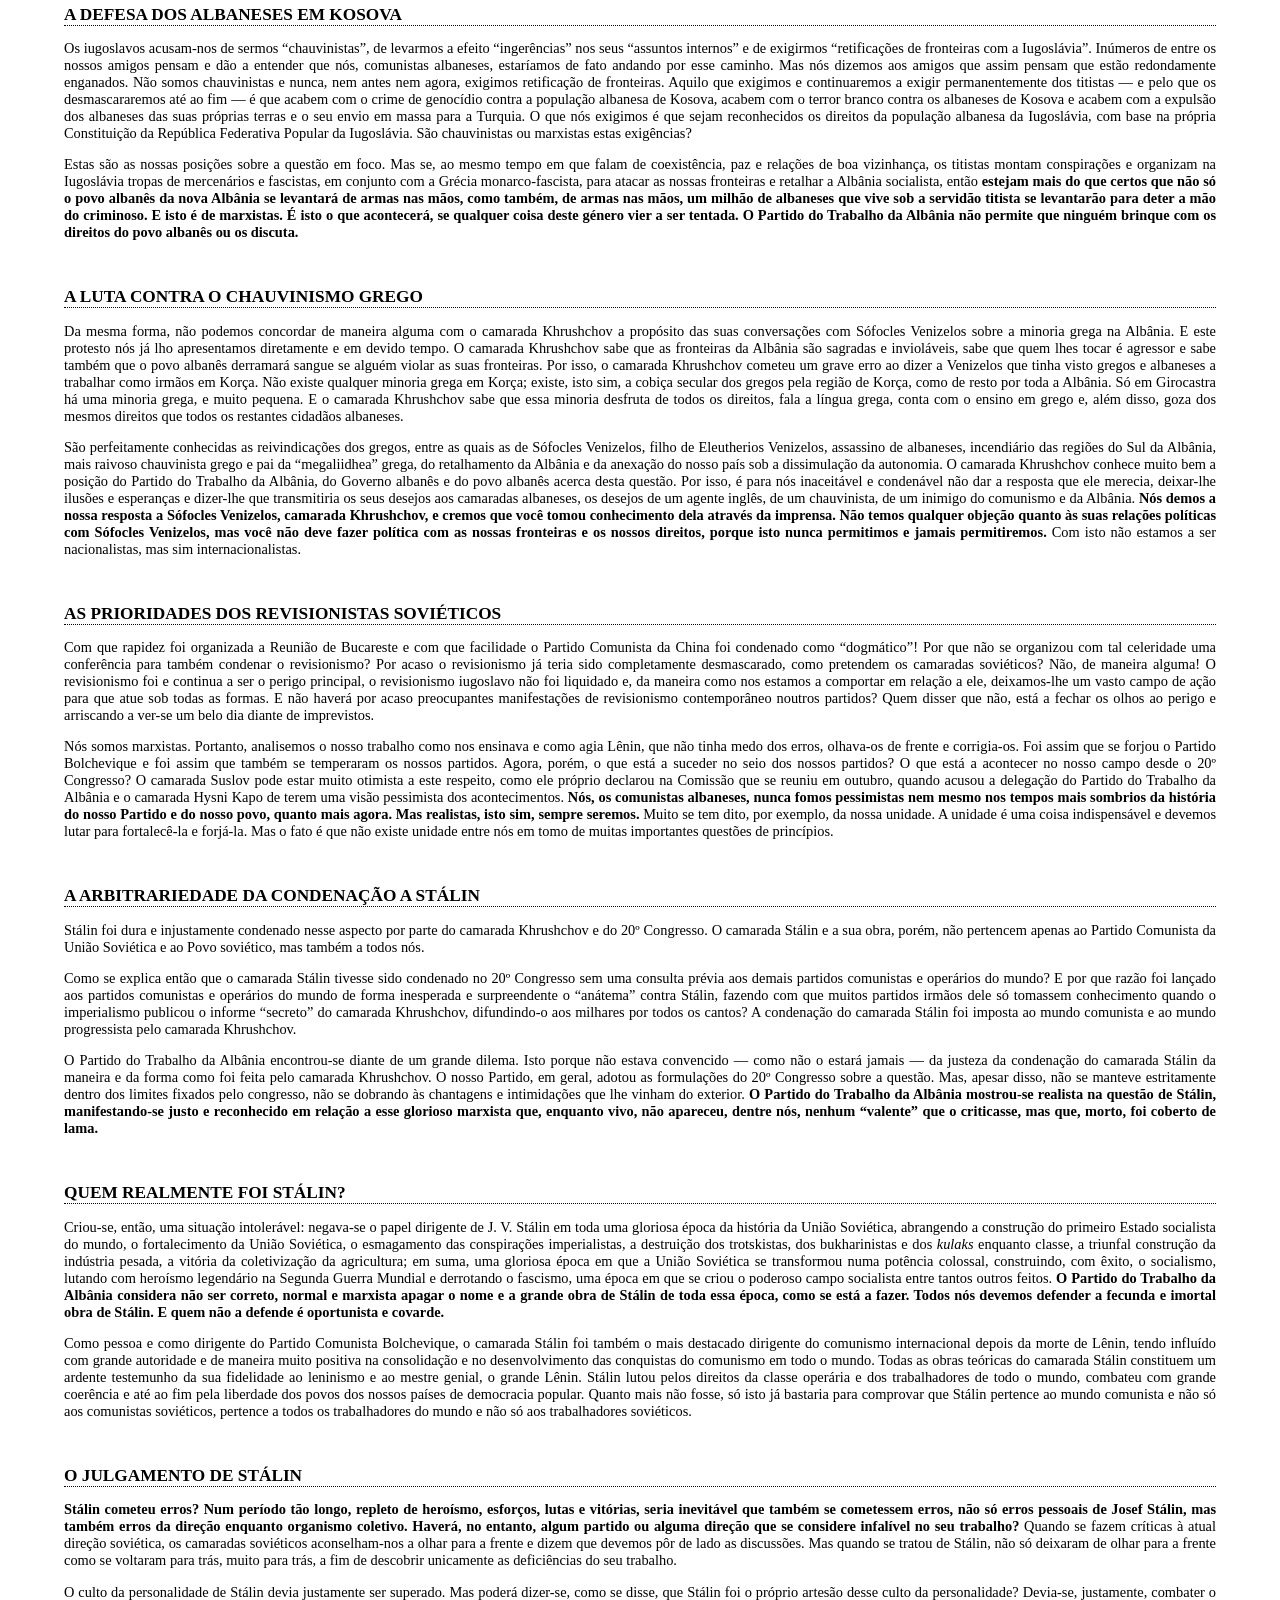
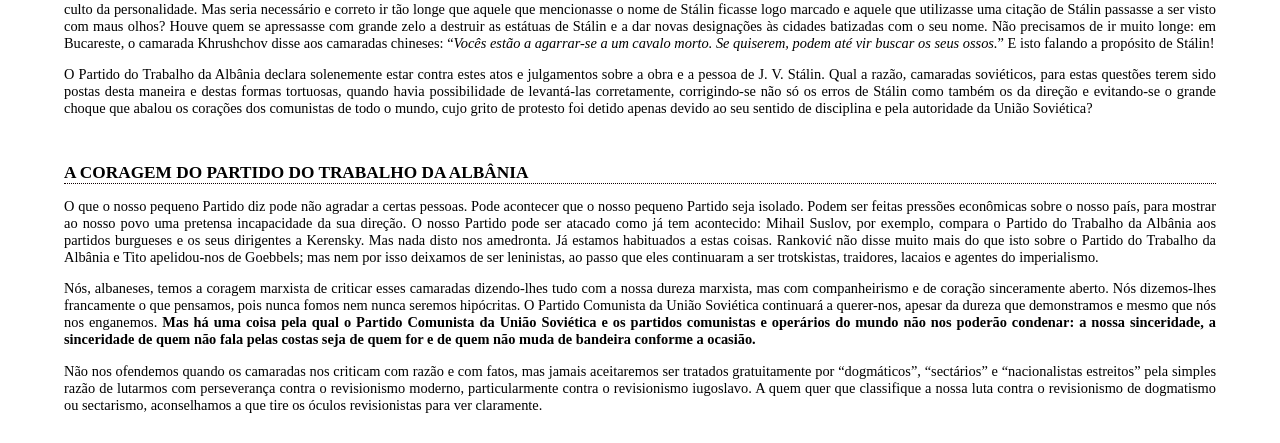
==== commit de6cdea6: "Update teses.htm" ====
--- a/teses.htm
+++ b/teses.htm
@@ -42,7 +42,7 @@
 
 <p class="topo">&nbsp;</p>
 <h5>AS MANOBRAS FASCISTAS CONTRA O POVO ALBANÊS</h5>
-<p>Este ano, o nosso país foi atingido por inúmeras calamidades naturais: houve um grande terramoto, houve inundações em Outubro e sofremos uma seca particularmente terrível, passando 120 dias a fio sem ver um único pingo de chuva. Praticamente todo o cereal foi perdido. A fome ameaçava a população. Foram consumidas as poucas reservas que tínhamos. Nestas condições, explicando a gravíssima situação existente, o nosso Governo fez uma encomenda urgente de compra de trigo à União Soviética. Isto aconteceu depois da Reunião de Bucareste. Pois bem, tivemos de esperar 45 dias pela resposta da União Soviética, numa situação em que só tínhamos pão suficiente para 15 dias. Ao fim dos 45 dias de espera e de reiteradas solicitações oficiais, o Governo soviético, das 50 mil toneladas encomendadas, concedeu-nos apenas 10 mil toneladas, o que corresponde à satisfação das necessidades da população por apenas 15 dias, e mesmo assim anunciando que só nos enviaria essa quantidade em setembro ou outubro. Tratava-se de uma clara pressão para que o nosso Partido se dobrasse à vontade dos camaradas soviéticos.</p>
+<p>Este ano, o nosso país foi atingido por inúmeras calamidades naturais: houve um grande terremoto, houve inundações em outubro e sofremos uma seca particularmente terrível, passando 120 dias a fio sem ver um único pingo de chuva. Praticamente todo o cereal foi perdido. A fome ameaçava a população. Foram consumidas as poucas reservas que tínhamos. Nestas condições, explicando a gravíssima situação existente, o nosso Governo fez uma encomenda urgente de compra de trigo à União Soviética. Isto aconteceu depois da Reunião de Bucareste. Pois bem, tivemos de esperar 45 dias pela resposta da União Soviética, numa situação em que só tínhamos pão suficiente para 15 dias. Ao fim dos 45 dias de espera e de reiteradas solicitações oficiais, o Governo soviético, das 50 mil toneladas encomendadas, concedeu-nos apenas 10 mil toneladas, o que corresponde à satisfação das necessidades da população por apenas 15 dias, e mesmo assim anunciando que só nos enviaria essa quantidade em setembro ou outubro. Tratava-se de uma clara pressão para que o nosso Partido se dobrasse à vontade dos camaradas soviéticos.</p>
 <p>Nós pudemos constatar muitas coisas naqueles dias difíceis. Será que a União Soviética, que vende cereais a todo o mundo, não tinha 50 mil toneladas de trigo para fornecer ao povo albanês, um povo irmão, fiel ao povo soviético, ao marxismo-leninismo e ao campo socialista, que se encontrava ameaçado de fome por razões alheias à sua vontade? O camarada Khrushchov tinha-nos dito certa vez: &ldquo;Não se preocupem com o trigo; o que vocês consomem num ano equivale ao que os ratos comem nos nossos depósitos.&rdquo; <b>Ou seja, os ratos da União Soviética podiam continuar a comer, mas o povo albanês que morresse de fome até que a direção do Partido do Trabalho da Albânia se submetesse à vontade da direção soviética!</b> Isto é terrível, camaradas, mas é verdade. Se o povo soviético tomar conhecimento disto, jamais perdoará aos seus dirigentes por tal atitude, que não é nem marxista, nem internacionalista, nem digna de camaradas. Também não é, nem de longe, amistosa a atitude de não aceitar um acordo de pagamento para a compra do trigo, obrigando-nos a recorrer à pequena reserva de ouro do nosso Banco Nacional para comprar, na própria União Soviética, milho com que fazer pão para o nosso povo.</p>
 
 <p class="topo">&nbsp;</p>
@@ -69,7 +69,7 @@
 
 <p class="topo">&nbsp;</p>
 <h5>AS CALÚNIAS CONTRA A ATUAÇÃO ANTIRREVISIONISTA ALBANESA</h5>
-<p>Raciocinando erradamente, alguns camaradas pretendem que nós mantemos estas posições em relação aos titistas porque, pretensamente, desejaríamos ser os porta-bandeiras da luta contra o revisionismo ou porque teríamos uma visão estreita do problema, considerando-o de um ponto de vista estritamente nacional. E, por isso, para tais camaradas, nós teriamos entrado, se não num &ldquo;caminho chauvinista&rdquo; pelo menos na via do &ldquo;nacionalismo estreito&rdquo;. Mas o Partido do Trabalho da Albânia sempre encarou a questão do revisionismo iugoslavo do ponto de vista do marxismo-leninismo, e assim prossegue. E não só isso: ele sempre considerou e combateu o revisionismo iugoslavo como o principal perigo para o movimento comunista internacional e como ameaça para a unidade do campo socialista, e assim continua a fazer.</p>
+<p>Raciocinando erradamente, alguns camaradas pretendem que nós mantemos estas posições em relação aos titistas porque, pretensamente, desejaríamos ser os porta-bandeiras da luta contra o revisionismo ou porque teríamos uma visão estreita do problema, considerando-o de um ponto de vista estritamente nacional. E, por isso, para tais camaradas, nós teríamos entrado, se não num &ldquo;caminho chauvinista&rdquo; pelo menos na via do &ldquo;nacionalismo estreito&rdquo;. Mas o Partido do Trabalho da Albânia sempre encarou a questão do revisionismo iugoslavo do ponto de vista do marxismo-leninismo, e assim prossegue. E não só isso: ele sempre considerou e combateu o revisionismo iugoslavo como o principal perigo para o movimento comunista internacional e como ameaça para a unidade do campo socialista, e assim continua a fazer.</p>
 <p>Mas, ao mesmo tempo em que somos internacionalistas, somos também comunistas de um país específico, a Albânia. E nós, comunistas albaneses, não poderíamos ser designados por comunistas se não defendessemos com coerência e firmeza a liberdade da nossa sagrada pátria contra as conspirações e os ataques subversivos da camarilha revisionista de Tito, cujos propósitos de invadir a Albânia já são conhecidos de todos. Seria aceitável e permissível que nós, comunistas albaneses, deixássemos o nosso país tomar-se presa de Tito, dos americanos, dos gregos ou dos italianos? Não, jamais!</p>
 <p>Outros aconselham-nos a não falar contra os iugoslavos, dizendo-nos: &ldquo;Do que têm vocês medo, se a União Soviética vos protegerá?&rdquo; <b>Nós já dissemos e repetimos agora a esses camaradas que não temos medo nem dos trotskistas iugoslavos nem de quem quer que seja.</b> Somos marxistas-leninistas, sabemos, por isso, que não devemos abrandar em nenhum momento a luta contra os revisionistas e imperialistas até à sua liquidação. E isto porque, para ser protegido pela União Soviética, é preciso, antes, ser capaz de se defender a si próprio.</p>
 
@@ -81,7 +81,7 @@
 <p class="topo">&nbsp;</p>
 <h5>A LUTA CONTRA O CHAUVINISMO GREGO</h5>
 <p>Da mesma forma, não podemos concordar de maneira alguma com o camarada Khrushchov a propósito das suas conversações com Sófocles Venizelos sobre a minoria grega na Albânia. E este protesto nós já lho apresentamos diretamente e em devido tempo. O camarada Khrushchov sabe que as fronteiras da Albânia são sagradas e invioláveis, sabe que quem lhes tocar é agressor e sabe também que o povo albanês derramará sangue se alguém violar as suas fronteiras. Por isso, o camarada Khrushchov cometeu um grave erro ao dizer a Venizelos que tinha visto gregos e albaneses a trabalhar como irmãos em Korça. Não existe qualquer minoria grega em Korça; existe, isto sim, a cobiça secular dos gregos pela região de Korça, como de resto por toda a Albânia. Só em Girocastra há uma minoria grega, e muito pequena. E o camarada Khrushchov sabe que essa minoria desfruta de todos os direitos, fala a língua grega, conta com o ensino em grego e, além disso, goza dos mesmos direitos que todos os restantes cidadãos albaneses.</p>
-<p>São perfeitamente conhecidas as reivindicações dos gregos, entre as quais as de Sófocles Venizelos, filho de Eleutherios Venizelos, assassino de albaneses, incendiário das regiões do Sul da Albânia, mais raivoso chauvinista grego e pai da &ldquo;megaliidhea&rdquo; grega, do retalhamento da Albânia e da anexação do nosso país sob a dissimulação da autonomia. O camarada Khrushchov conhece muito bem a posição do Partido do Trabaho da Albânia, do Governo albanês e do povo albanês acerca desta questão. Por isso, é para nós inaceitável e condenável não dar a resposta que ele merecia, deixar-lhe ilusões e esperanças e dizer-lhe que transmitiria os seus desejos aos camaradas albaneses, os desejos de um agente inglês, de um chauvinista, de um inimigo do comunismo e da Albânia. <b>Nós demos a nossa resposta a Sófocles Venizelos, camarada Khrushchov, e cremos que você tomou conhecimento dela através da imprensa. Não temos qualquer objeção quanto às suas relações políticas com Sófocles Venizelos, mas você não deve fazer política com as nossas fronteiras e os nossos direitos, porque isto nunca permitimos e jamais permitiremos.</b> Com isto não estamos a ser nacionalistas, mas sim internacionalistas.</p>
+<p>São perfeitamente conhecidas as reivindicações dos gregos, entre as quais as de Sófocles Venizelos, filho de Eleutherios Venizelos, assassino de albaneses, incendiário das regiões do Sul da Albânia, mais raivoso chauvinista grego e pai da &ldquo;megaliidhea&rdquo; grega, do retalhamento da Albânia e da anexação do nosso país sob a dissimulação da autonomia. O camarada Khrushchov conhece muito bem a posição do Partido do Trabalho da Albânia, do Governo albanês e do povo albanês acerca desta questão. Por isso, é para nós inaceitável e condenável não dar a resposta que ele merecia, deixar-lhe ilusões e esperanças e dizer-lhe que transmitiria os seus desejos aos camaradas albaneses, os desejos de um agente inglês, de um chauvinista, de um inimigo do comunismo e da Albânia. <b>Nós demos a nossa resposta a Sófocles Venizelos, camarada Khrushchov, e cremos que você tomou conhecimento dela através da imprensa. Não temos qualquer objeção quanto às suas relações políticas com Sófocles Venizelos, mas você não deve fazer política com as nossas fronteiras e os nossos direitos, porque isto nunca permitimos e jamais permitiremos.</b> Com isto não estamos a ser nacionalistas, mas sim internacionalistas.</p>
 
 <p class="topo">&nbsp;</p>
 <h5>AS PRIORIDADES DOS REVISIONISTAS SOVIÉTICOS</h5>
@@ -92,11 +92,11 @@
 <h5>A ARBITRARIEDADE DA CONDENAÇÃO A STÁLIN</h5>
 <p>Stálin foi dura e injustamente condenado nesse aspecto por parte do camarada Khrushchov e do 20º Congresso. O camarada Stálin e a sua obra, porém, não pertencem apenas ao Partido Comunista da União Soviética e ao Povo soviético, mas também a todos nós. </p>
 <p>Como se explica então que o camarada Stálin tivesse sido condenado no 20º Congresso sem uma consulta prévia aos demais partidos comunistas e operários do mundo? E por que razão foi lançado aos partidos comunistas e operários do mundo de forma inesperada e surpreendente o &ldquo;anátema&rdquo; contra Stálin, fazendo com que muitos partidos irmãos dele só tomassem conhecimento quando o imperialismo publicou o informe &ldquo;secreto&rdquo; do camarada Khrushchov, difundindo-o aos milhares por todos os cantos? A condenação do camarada Stálin foi imposta ao mundo comunista e ao mundo progressista pelo camarada Khrushchov.</p>
-<p>O Partido do Trabalho da Albânia encontrou-se diante de um grande dilema. Isto porque não estava convencido — como não o estará jamais — da justeza da condenação do camarada Stálin da maneira e da forma como foi feita pelo camarada Khrushchov. O nosso Partido, em geral, adotou as formulações do 20º Congresso sobre a questão. Mas, apesar disso, não se manteve estritamente dentro dos limites fixados pelo congresso, não se dobrando às chantagens e intimidações que lhe vinham do exterior. <b>O Partido do Trabalho da Albânia mostrou-se realista na questão de Stálin, manifestando-se justo e reconhecido em relação a esse glorioso marxista que, enquanto vivo, não apareceu, dentre nós, nenhum &ldquo;valente&rdquo; que o criticasse, mas que, morto, foi encoberto de lama.</b></p>
+<p>O Partido do Trabalho da Albânia encontrou-se diante de um grande dilema. Isto porque não estava convencido — como não o estará jamais — da justeza da condenação do camarada Stálin da maneira e da forma como foi feita pelo camarada Khrushchov. O nosso Partido, em geral, adotou as formulações do 20º Congresso sobre a questão. Mas, apesar disso, não se manteve estritamente dentro dos limites fixados pelo congresso, não se dobrando às chantagens e intimidações que lhe vinham do exterior. <b>O Partido do Trabalho da Albânia mostrou-se realista na questão de Stálin, manifestando-se justo e reconhecido em relação a esse glorioso marxista que, enquanto vivo, não apareceu, dentre nós, nenhum &ldquo;valente&rdquo; que o criticasse, mas que, morto, foi coberto de lama.</b></p>
 
 <p class="topo">&nbsp;</p>
 <h5>QUEM REALMENTE FOI STÁLIN?</h5>
-<p>Criou-se, então, uma situação intolerável: negava-se o papel dirigente de J. V. Stálin em toda uma gloriosa época da história da União Soviética, abrangendo a construção do primeiro Estado socialista do mundo, o fortalecimento da União Soviética, o esmagamento das conspirações imperialistas, a destruição dos trotskistas, dos bukharinistas e dos <em>kulaks</em> enquanto classe, a triunfal construção da indústria pesada, a vitória da colectivização da agricultura; em suma, uma gloriosa época em que a União Soviética se transformou numa potência colossal, construindo, com êxito, o socialismo, lutando com heroísmo legendário na Segunda Guerra Mundial e derrotando o fascismo, uma época em que se criou o poderoso campo socialista entre tantos outros feitos. <b>O Partido do Trabalho da Albânia considera não ser correto, normal e marxista apagar o nome e a grande obra de Stálin de toda essa época, como se está a fazer. Todos nós devemos defender a fecunda e imortal obra de Stálin. E quem não a defende é oportunista e covarde.</b></p>
+<p>Criou-se, então, uma situação intolerável: negava-se o papel dirigente de J. V. Stálin em toda uma gloriosa época da história da União Soviética, abrangendo a construção do primeiro Estado socialista do mundo, o fortalecimento da União Soviética, o esmagamento das conspirações imperialistas, a destruição dos trotskistas, dos bukharinistas e dos <em>kulaks</em> enquanto classe, a triunfal construção da indústria pesada, a vitória da coletivização da agricultura; em suma, uma gloriosa época em que a União Soviética se transformou numa potência colossal, construindo, com êxito, o socialismo, lutando com heroísmo legendário na Segunda Guerra Mundial e derrotando o fascismo, uma época em que se criou o poderoso campo socialista entre tantos outros feitos. <b>O Partido do Trabalho da Albânia considera não ser correto, normal e marxista apagar o nome e a grande obra de Stálin de toda essa época, como se está a fazer. Todos nós devemos defender a fecunda e imortal obra de Stálin. E quem não a defende é oportunista e covarde.</b></p>
 <p>Como pessoa e como dirigente do Partido Comunista Bolchevique, o camarada Stálin foi também o mais destacado dirigente do comunismo internacional depois da morte de Lênin, tendo influído com grande autoridade e de maneira muito positiva na consolidação e no desenvolvimento das conquistas do comunismo em todo o mundo. Todas as obras teóricas do camarada Stálin constituem um ardente testemunho da sua fidelidade ao leninismo e ao mestre genial, o grande Lênin. Stálin lutou pelos direitos da classe operária e dos trabalhadores de todo o mundo, combateu com grande coerência e até ao fim pela liberdade dos povos dos nossos países de democracia popular. Quanto mais não fosse, só isto já bastaria para comprovar que Stálin pertence ao mundo comunista e não só aos comunistas soviéticos, pertence a todos os trabalhadores do mundo e não só aos trabalhadores soviéticos.</p>
 
 <p class="topo">&nbsp;</p>
@@ -107,7 +107,7 @@
 
 <p class="topo">&nbsp;</p>
 <h5>A CORAGEM DO PARTIDO DO TRABALHO DA ALBÂNIA</h5>
-<p>O que o nosso pequeno Partido diz pode não agradar a certas pessoas. Pode acontecer que o nosso pequeno Partido seja isolado. Podem ser feitas pressões económicas sobre o nosso país, para mostrar ao nosso povo uma pretensa incapacidade da sua direção. O nosso Partido pode ser atacado como já tem acontecido: Mihail Suslov, por exemplo, compara o Partido do Trabalho da Albânia aos partidos burgueses e os seus dirigentes a Kerensky. Mas nada disto nos amedronta. Já estamos habituados a estas coisas. Ranković não disse muito mais do que isto sobre o Partido do Trabalho da Albânia e Tito apelidou-nos de Goebbels; mas nem por isso deixamos de ser leninistas, ao passo que eles continuaram a ser trotskistas, traidores, lacaios e agentes do imperialismo.</p>
+<p>O que o nosso pequeno Partido diz pode não agradar a certas pessoas. Pode acontecer que o nosso pequeno Partido seja isolado. Podem ser feitas pressões econômicas sobre o nosso país, para mostrar ao nosso povo uma pretensa incapacidade da sua direção. O nosso Partido pode ser atacado como já tem acontecido: Mihail Suslov, por exemplo, compara o Partido do Trabalho da Albânia aos partidos burgueses e os seus dirigentes a Kerensky. Mas nada disto nos amedronta. Já estamos habituados a estas coisas. Ranković não disse muito mais do que isto sobre o Partido do Trabalho da Albânia e Tito apelidou-nos de Goebbels; mas nem por isso deixamos de ser leninistas, ao passo que eles continuaram a ser trotskistas, traidores, lacaios e agentes do imperialismo.</p>
 <p>Nós, albaneses, temos a coragem marxista de criticar esses camaradas dizendo-lhes tudo com a nossa dureza marxista, mas com companheirismo e de coração sinceramente aberto. Nós dizemos-lhes francamente o que pensamos, pois nunca fomos nem nunca seremos hipócritas. O Partido Comunista da União Soviética continuará a querer-nos, apesar da dureza que demonstramos e mesmo que nós nos enganemos. <b>Mas há uma coisa pela qual o Partido Comunista da União Soviética e os partidos comunistas e operários do mundo não nos poderão condenar: a nossa sinceridade, a sinceridade de quem não fala pelas costas seja de quem for e de quem não muda de bandeira conforme a ocasião.</b></p>
 <p>Não nos ofendemos quando os camaradas nos criticam com razão e com fatos, mas jamais aceitaremos ser tratados gratuitamente por &ldquo;dogmáticos&rdquo;, &ldquo;sectários&rdquo; e &ldquo;nacionalistas estreitos&rdquo; pela simples razão de lutarmos com perseverança contra o revisionismo moderno, particularmente contra o revisionismo iugoslavo. A quem quer que classifique a nossa luta contra o revisionismo de dogmatismo ou sectarismo, aconselhamos a que tire os óculos revisionistas para ver claramente.</p>
 
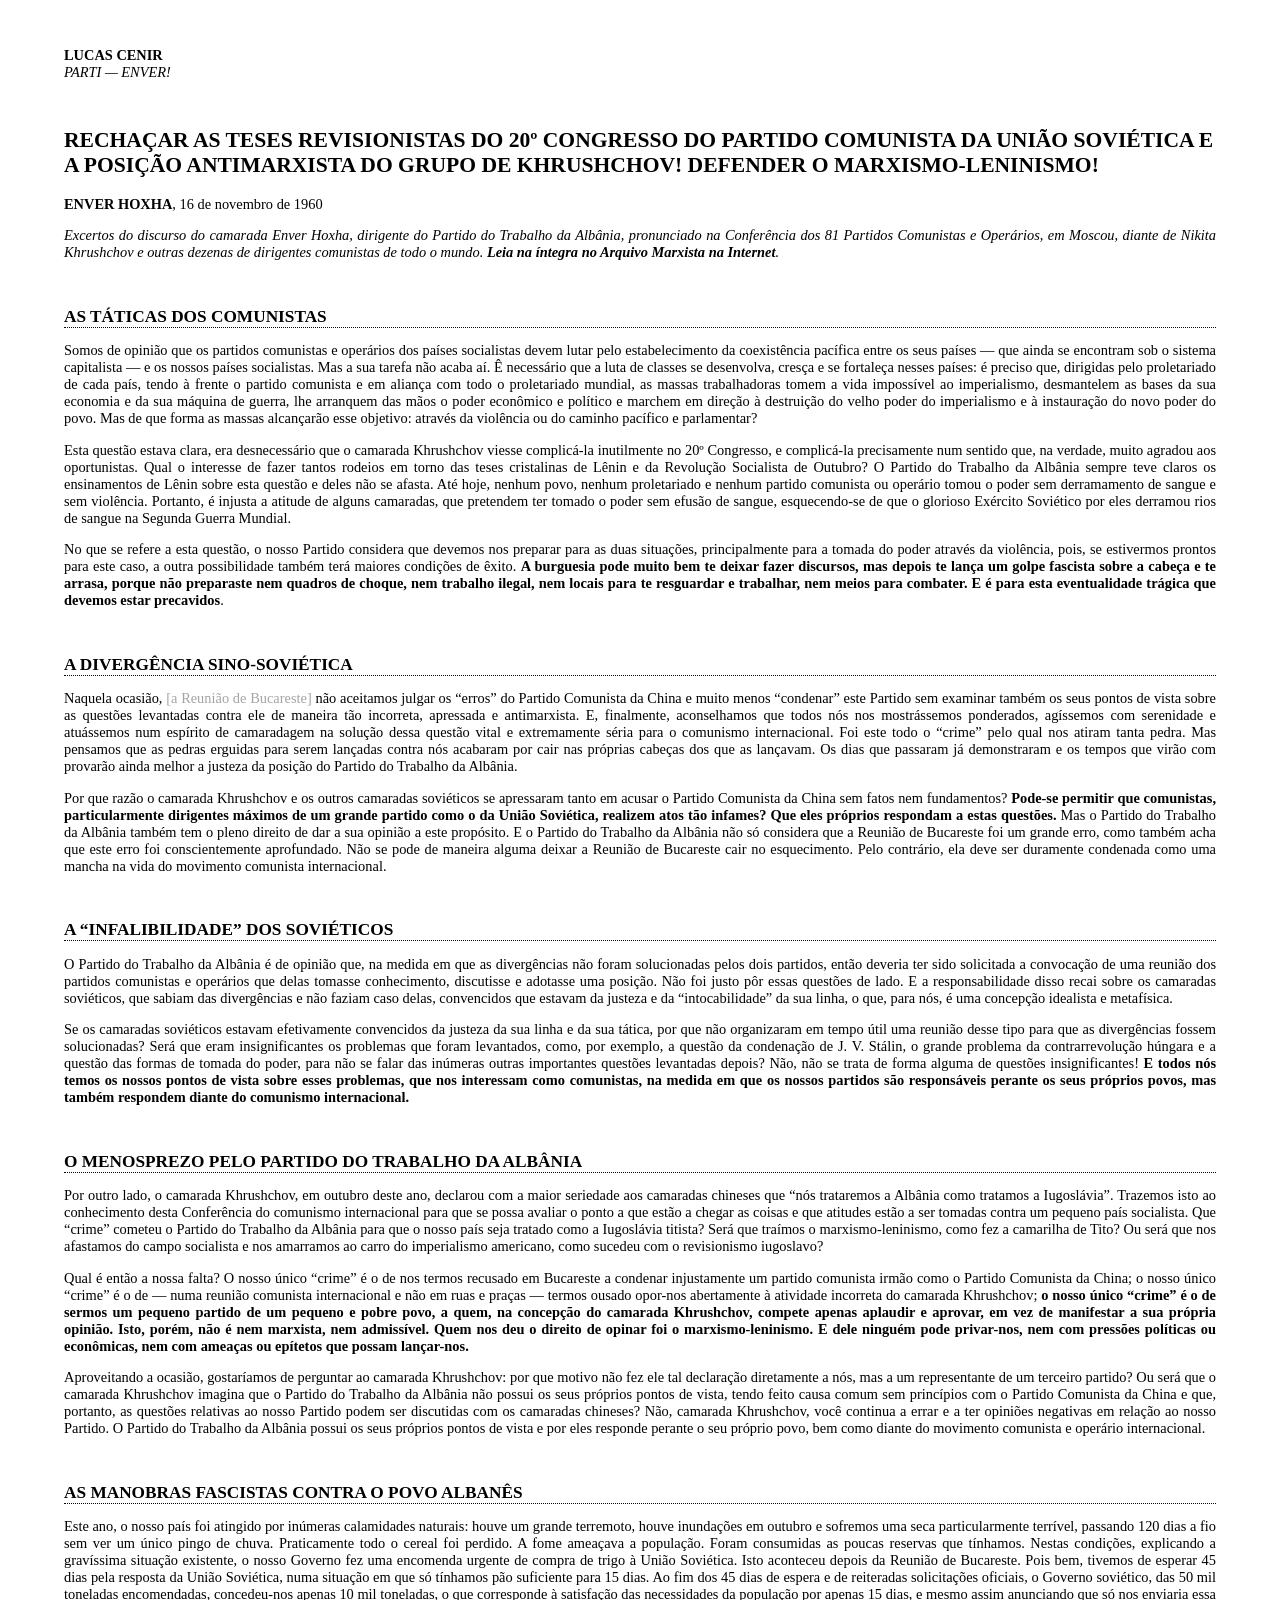
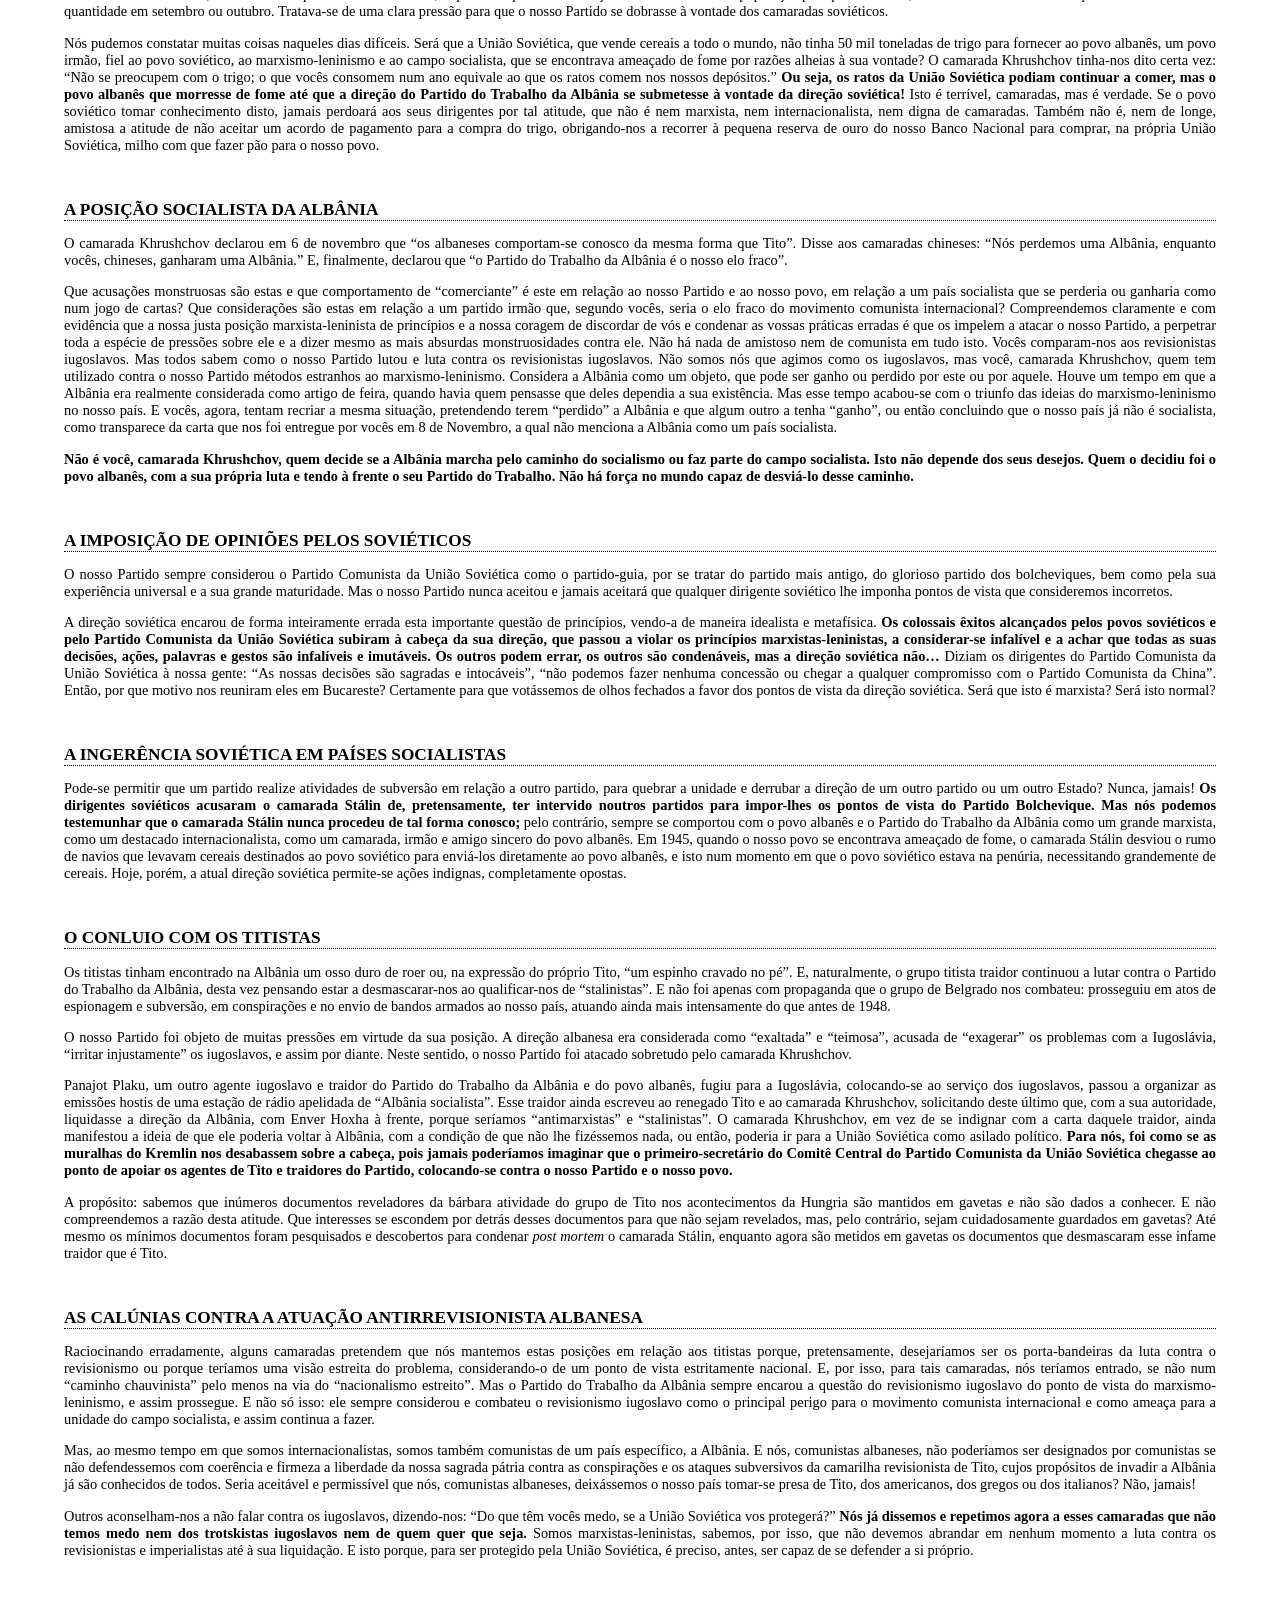
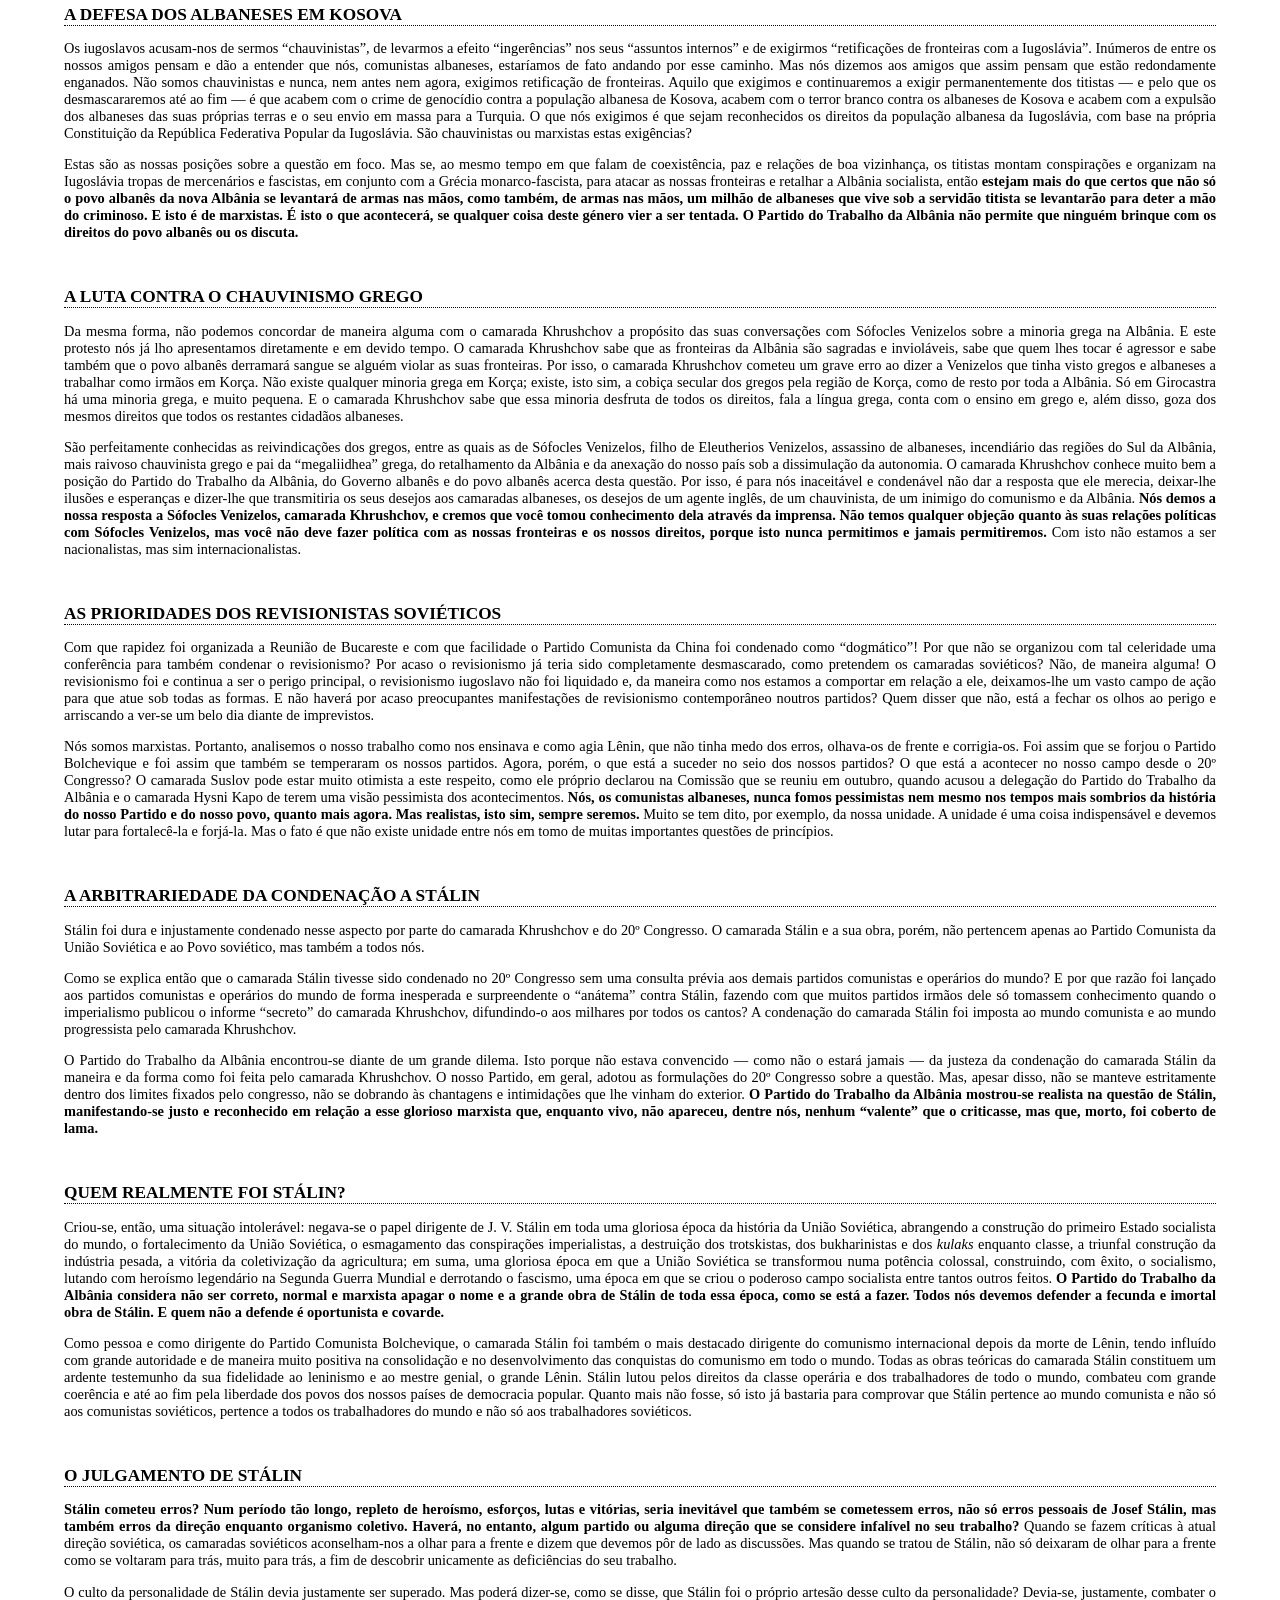
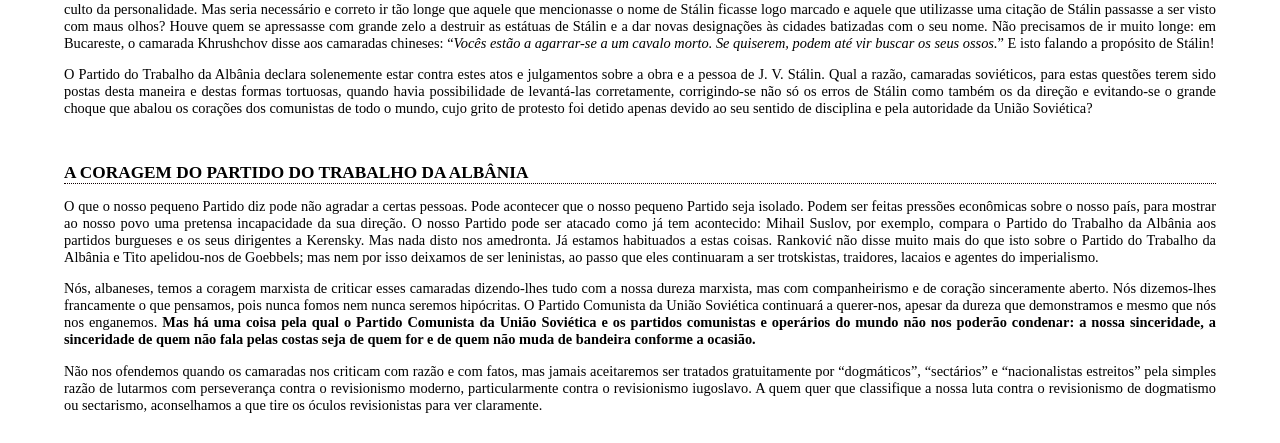
==== commit 421a8506: "Update teses.htm" ====
--- a/teses.htm
+++ b/teses.htm
@@ -32,7 +32,7 @@
 <p class="topo">&nbsp;</p>
 <h5>A &ldquo;INFALIBILIDADE&rdquo; DOS SOVIÉTICOS</h5>
 <p>O Partido do Trabalho da Albânia é de opinião que, na medida em que as divergências não foram solucionadas pelos dois partidos, então deveria ter sido solicitada a convocação de uma reunião dos partidos comunistas e operários que delas tomasse conhecimento, discutisse e adotasse uma posição. Não foi justo pôr essas questões de lado. E a responsabilidade disso recai sobre os camaradas soviéticos, que sabiam das divergências e não faziam caso delas, convencidos que estavam da justeza e da &ldquo;intocabilidade&rdquo; da sua linha, o que, para nós, é uma concepção idealista e metafísica.</p>
-<p>Se os camaradas soviéticos estavam efetivamente convencidos da justeza da sua linha e da sua tática, porque não organizaram em tempo útil uma reunião desse tipo para que as divergências fossem solucionadas? Será que eram insignificantes os problemas que foram levantados, como, por exemplo, a questão da condenação de J. V. Stálin, o grande problema da contrarrevolução húngara e a questão das formas de tomada do poder, para não se falar das inúmeras outras importantes questões levantadas depois? Não, não se trata de forma alguma de questões insignificantes! <b>E todos nós temos os nossos pontos de vista sobre esses problemas, que nos interessam como comunistas, na medida em que os nossos partidos são responsáveis perante os seus próprios povos, mas também respondem diante do comunismo internacional.</b></p>
+<p>Se os camaradas soviéticos estavam efetivamente convencidos da justeza da sua linha e da sua tática, por que não organizaram em tempo útil uma reunião desse tipo para que as divergências fossem solucionadas? Será que eram insignificantes os problemas que foram levantados, como, por exemplo, a questão da condenação de J. V. Stálin, o grande problema da contrarrevolução húngara e a questão das formas de tomada do poder, para não se falar das inúmeras outras importantes questões levantadas depois? Não, não se trata de forma alguma de questões insignificantes! <b>E todos nós temos os nossos pontos de vista sobre esses problemas, que nos interessam como comunistas, na medida em que os nossos partidos são responsáveis perante os seus próprios povos, mas também respondem diante do comunismo internacional.</b></p>
 
 <p class="topo">&nbsp;</p>
 <h5>O MENOSPREZO PELO PARTIDO DO TRABALHO DA ALBÂNIA</h5>
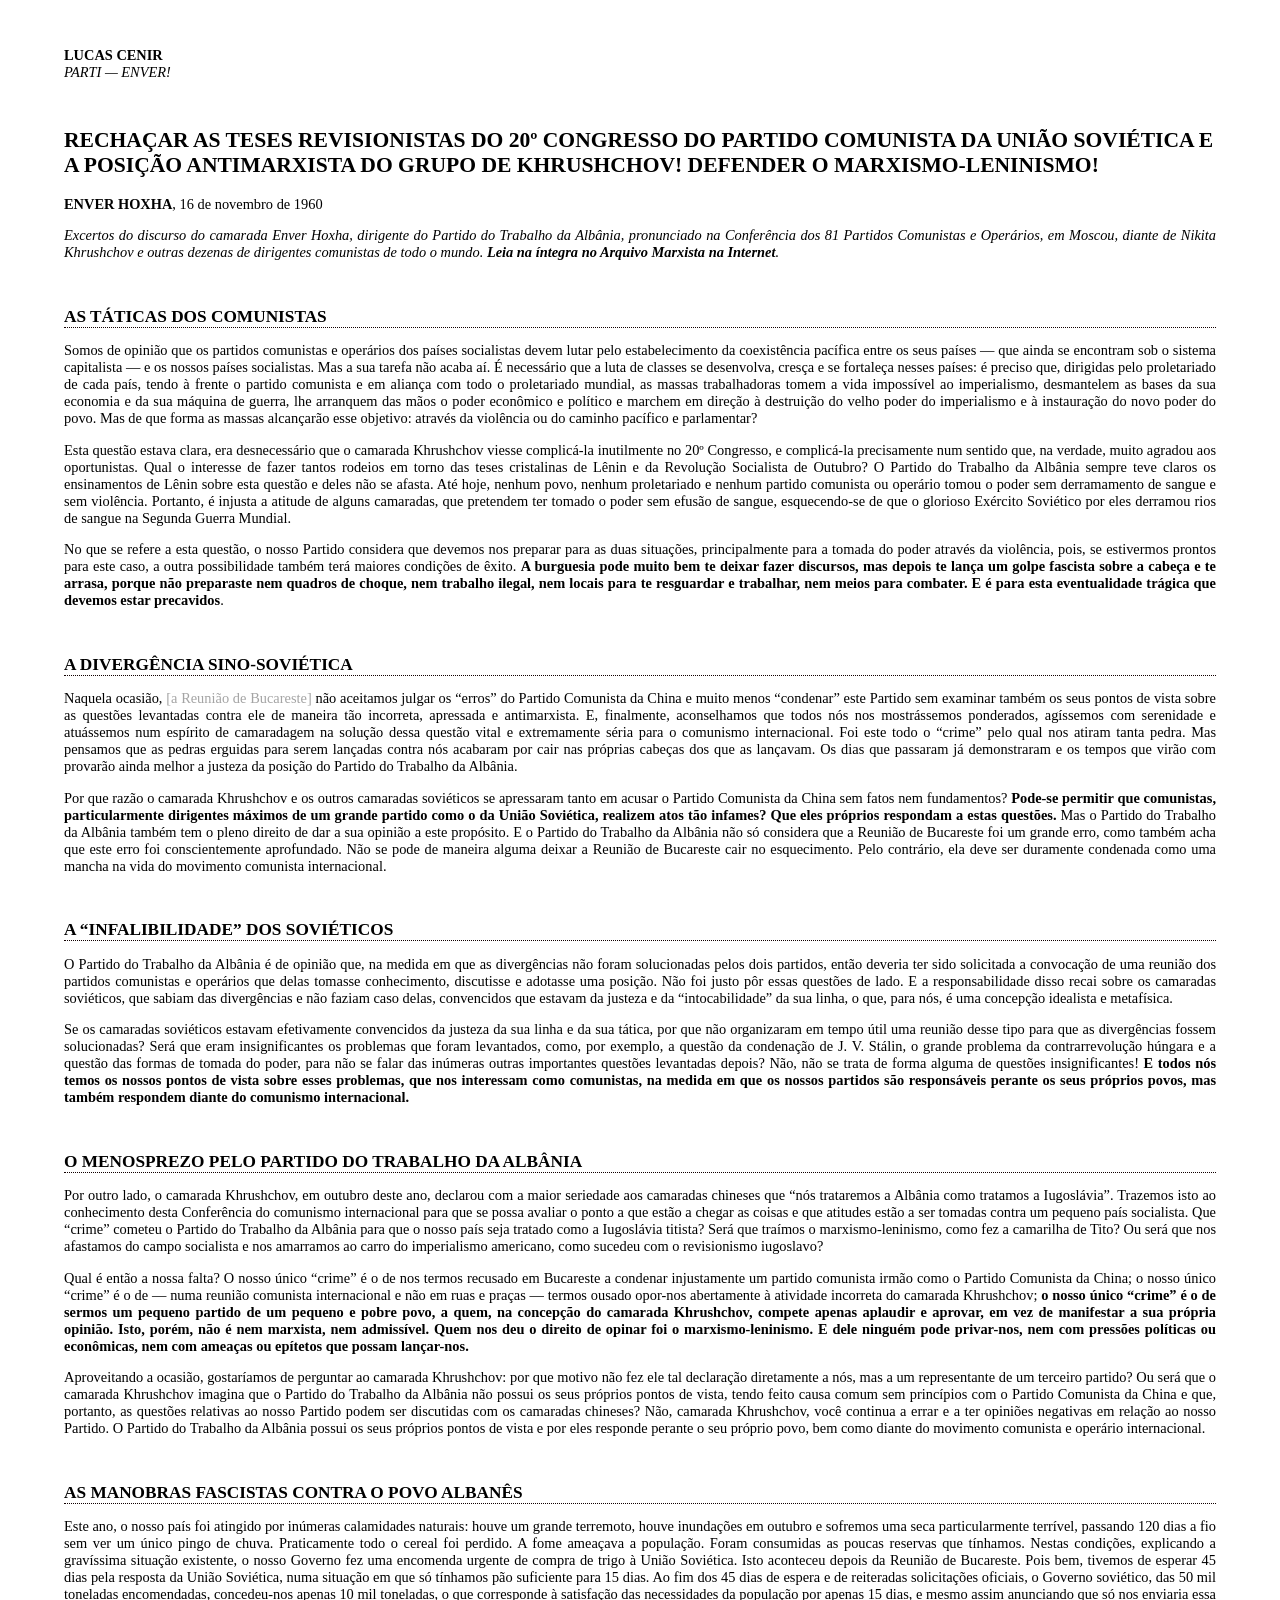
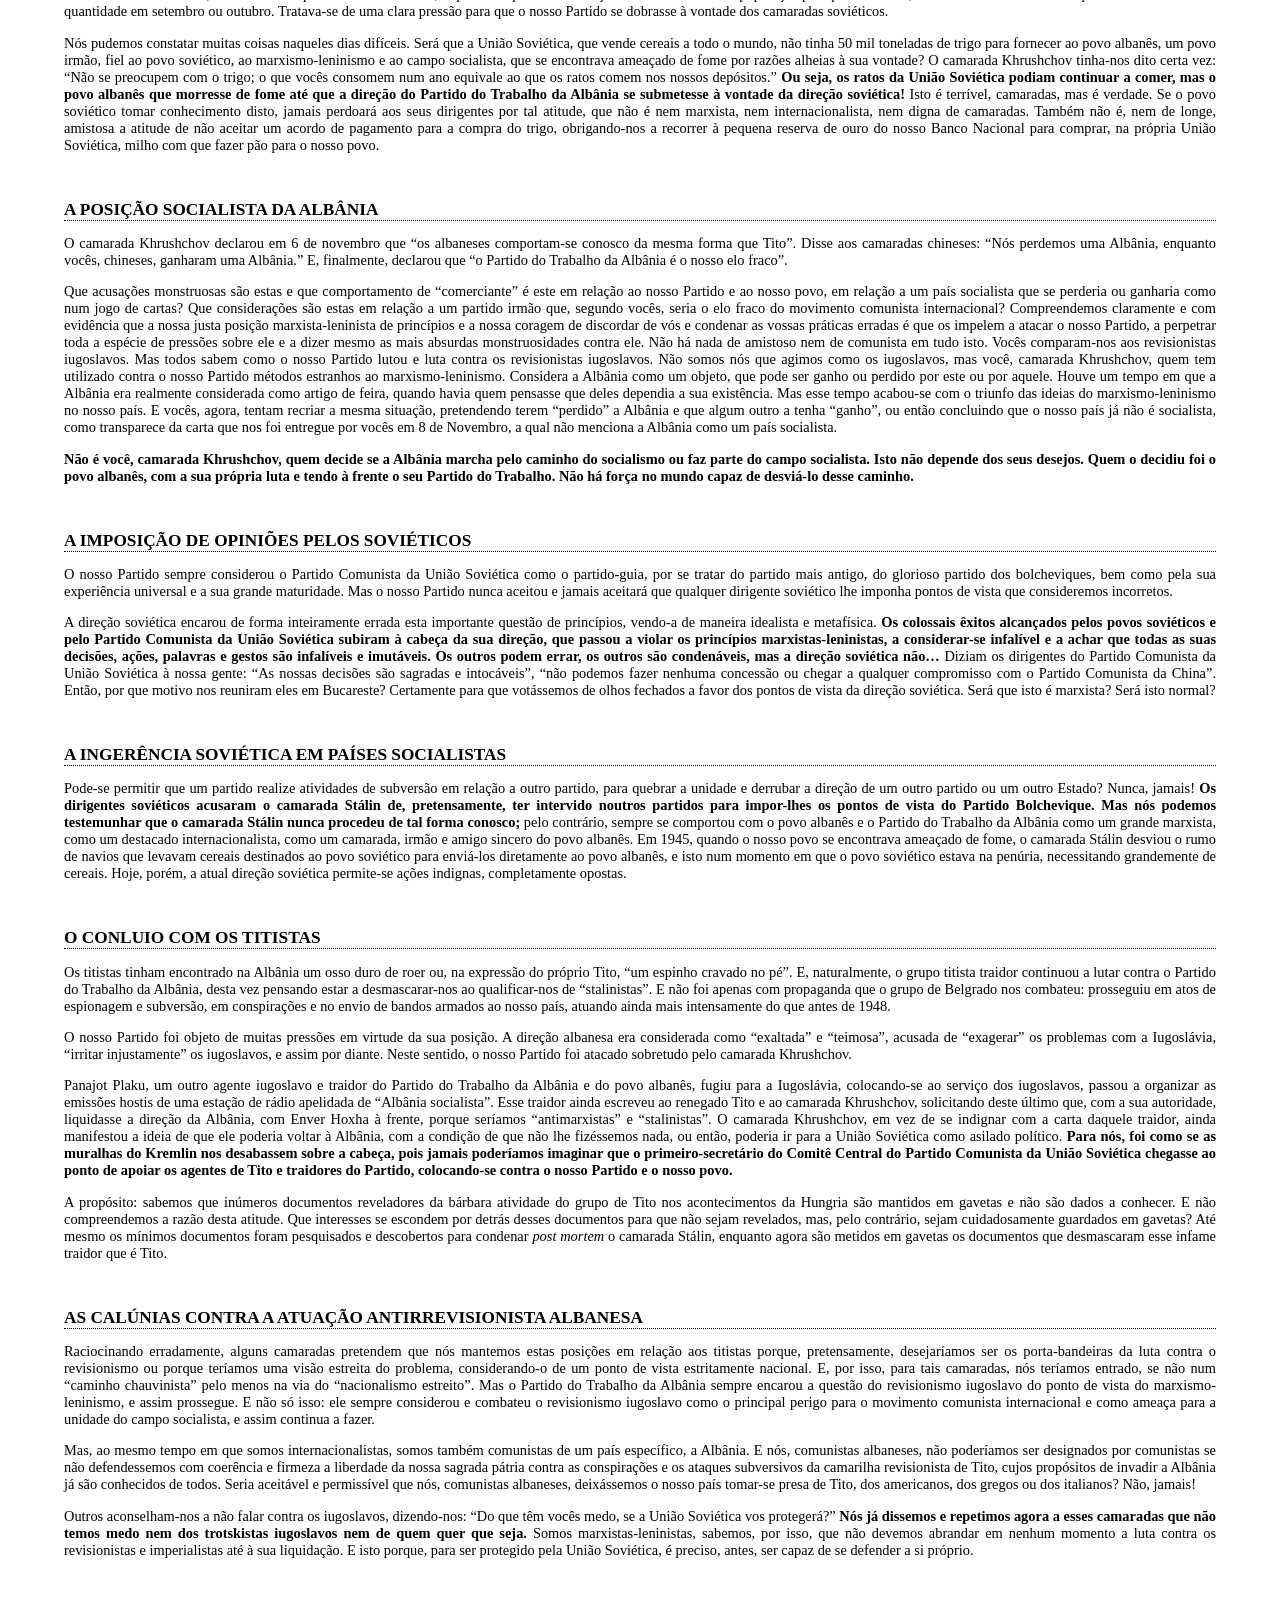
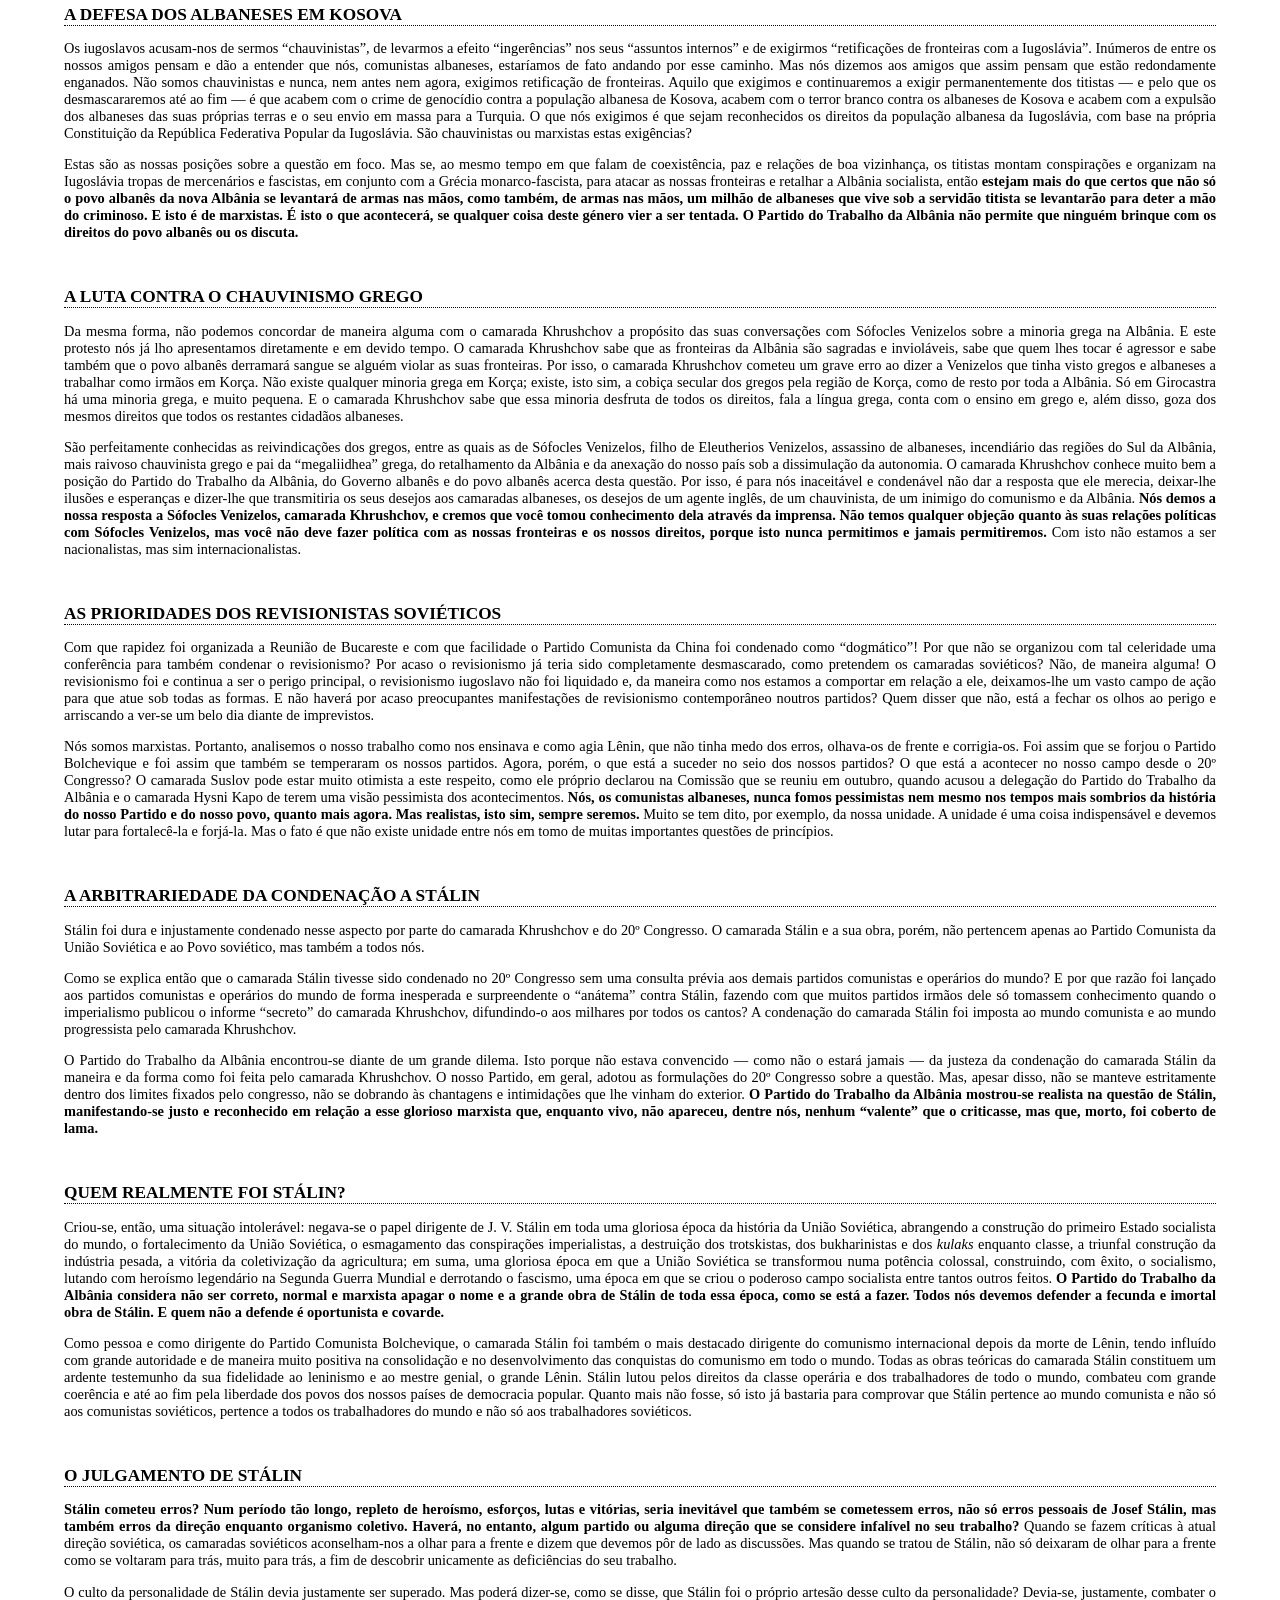
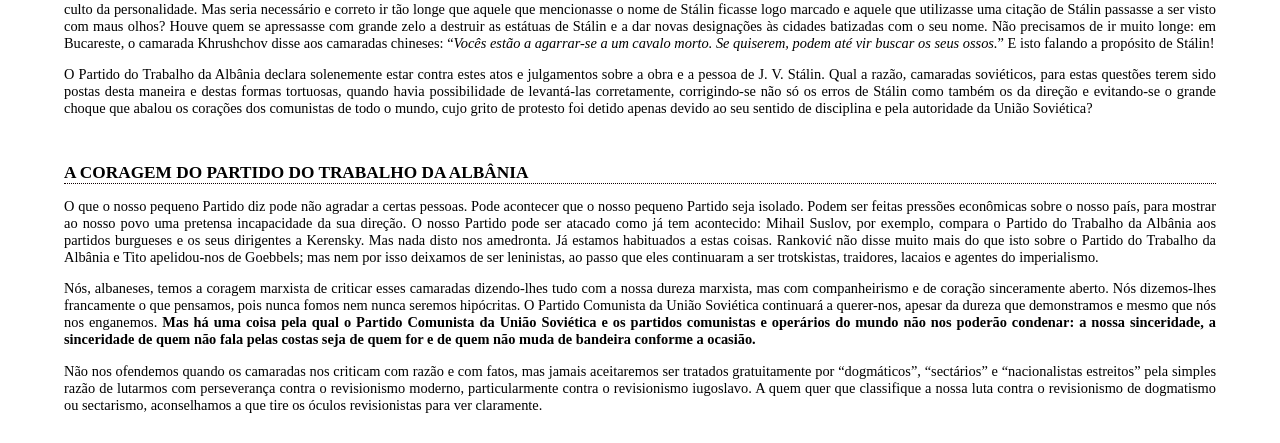
==== commit 49516ce2: "Update teses.htm" ====
--- a/teses.htm
+++ b/teses.htm
@@ -20,7 +20,7 @@
 
 <p class="topo">&nbsp;</p>
 <h5>AS TÁTICAS DOS COMUNISTAS</h5>
-<p>Somos de opinião que os partidos comunistas e operários dos países socialistas devem lutar pelo estabelecimento da coexistência pacífica entre os seus países — que ainda se encontram sob o sistema capitalista — e os nossos países socialistas. Mas a sua tarefa não acaba aí. Ê necessário que a luta de classes se desenvolva, cresça e se fortaleça nesses países: é preciso que, dirigidas pelo proletariado de cada país, tendo à frente o partido comunista e em aliança com todo o proletariado mundial, as massas trabalhadoras tomem a vida impossível ao imperialismo, desmantelem as bases da sua economia e da sua máquina de guerra, lhe arranquem das mãos o poder econômico e político e marchem em direção à destruição do velho poder do imperialismo e à instauração do novo poder do povo. Mas de que forma as massas alcançarão esse objetivo: através da violência ou do caminho pacífico e parlamentar?</p>
+<p>Somos de opinião que os partidos comunistas e operários dos países socialistas devem lutar pelo estabelecimento da coexistência pacífica entre os seus países — que ainda se encontram sob o sistema capitalista — e os nossos países socialistas. Mas a sua tarefa não acaba aí. É necessário que a luta de classes se desenvolva, cresça e se fortaleça nesses países: é preciso que, dirigidas pelo proletariado de cada país, tendo à frente o partido comunista e em aliança com todo o proletariado mundial, as massas trabalhadoras tomem a vida impossível ao imperialismo, desmantelem as bases da sua economia e da sua máquina de guerra, lhe arranquem das mãos o poder econômico e político e marchem em direção à destruição do velho poder do imperialismo e à instauração do novo poder do povo. Mas de que forma as massas alcançarão esse objetivo: através da violência ou do caminho pacífico e parlamentar?</p>
 <p>Esta questão estava clara, era desnecessário que o camarada Khrushchov viesse complicá-la inutilmente no 20º Congresso, e complicá-la precisamente num sentido que, na verdade, muito agradou aos oportunistas. Qual o interesse de fazer tantos rodeios em torno das teses cristalinas de Lênin e da Revolução Socialista de Outubro? O Partido do Trabalho da Albânia sempre teve claros os ensinamentos de Lênin sobre esta questão e deles não se afasta. Até hoje, nenhum povo, nenhum proletariado e nenhum partido comunista ou operário tomou o poder sem derramamento de sangue e sem violência. Portanto, é injusta a atitude de alguns camaradas, que pretendem ter tomado o poder sem efusão de sangue, esquecendo-se de que o glorioso Exército Soviético por eles derramou rios de sangue na Segunda Guerra Mundial.</p>
 <p>No que se refere a esta questão, o nosso Partido considera que devemos nos preparar para as duas situações, principalmente para a tomada do poder através da violência, pois, se estivermos prontos para este caso, a outra possibilidade também terá maiores condições de êxito. <b>A burguesia pode muito bem te deixar fazer discursos, mas depois te lança um golpe fascista sobre a cabeça e te arrasa, porque não preparaste nem quadros de choque, nem trabalho ilegal, nem locais para te resguardar e trabalhar, nem meios para combater. E é para esta eventualidade trágica que devemos estar precavidos</b>.</p>
 
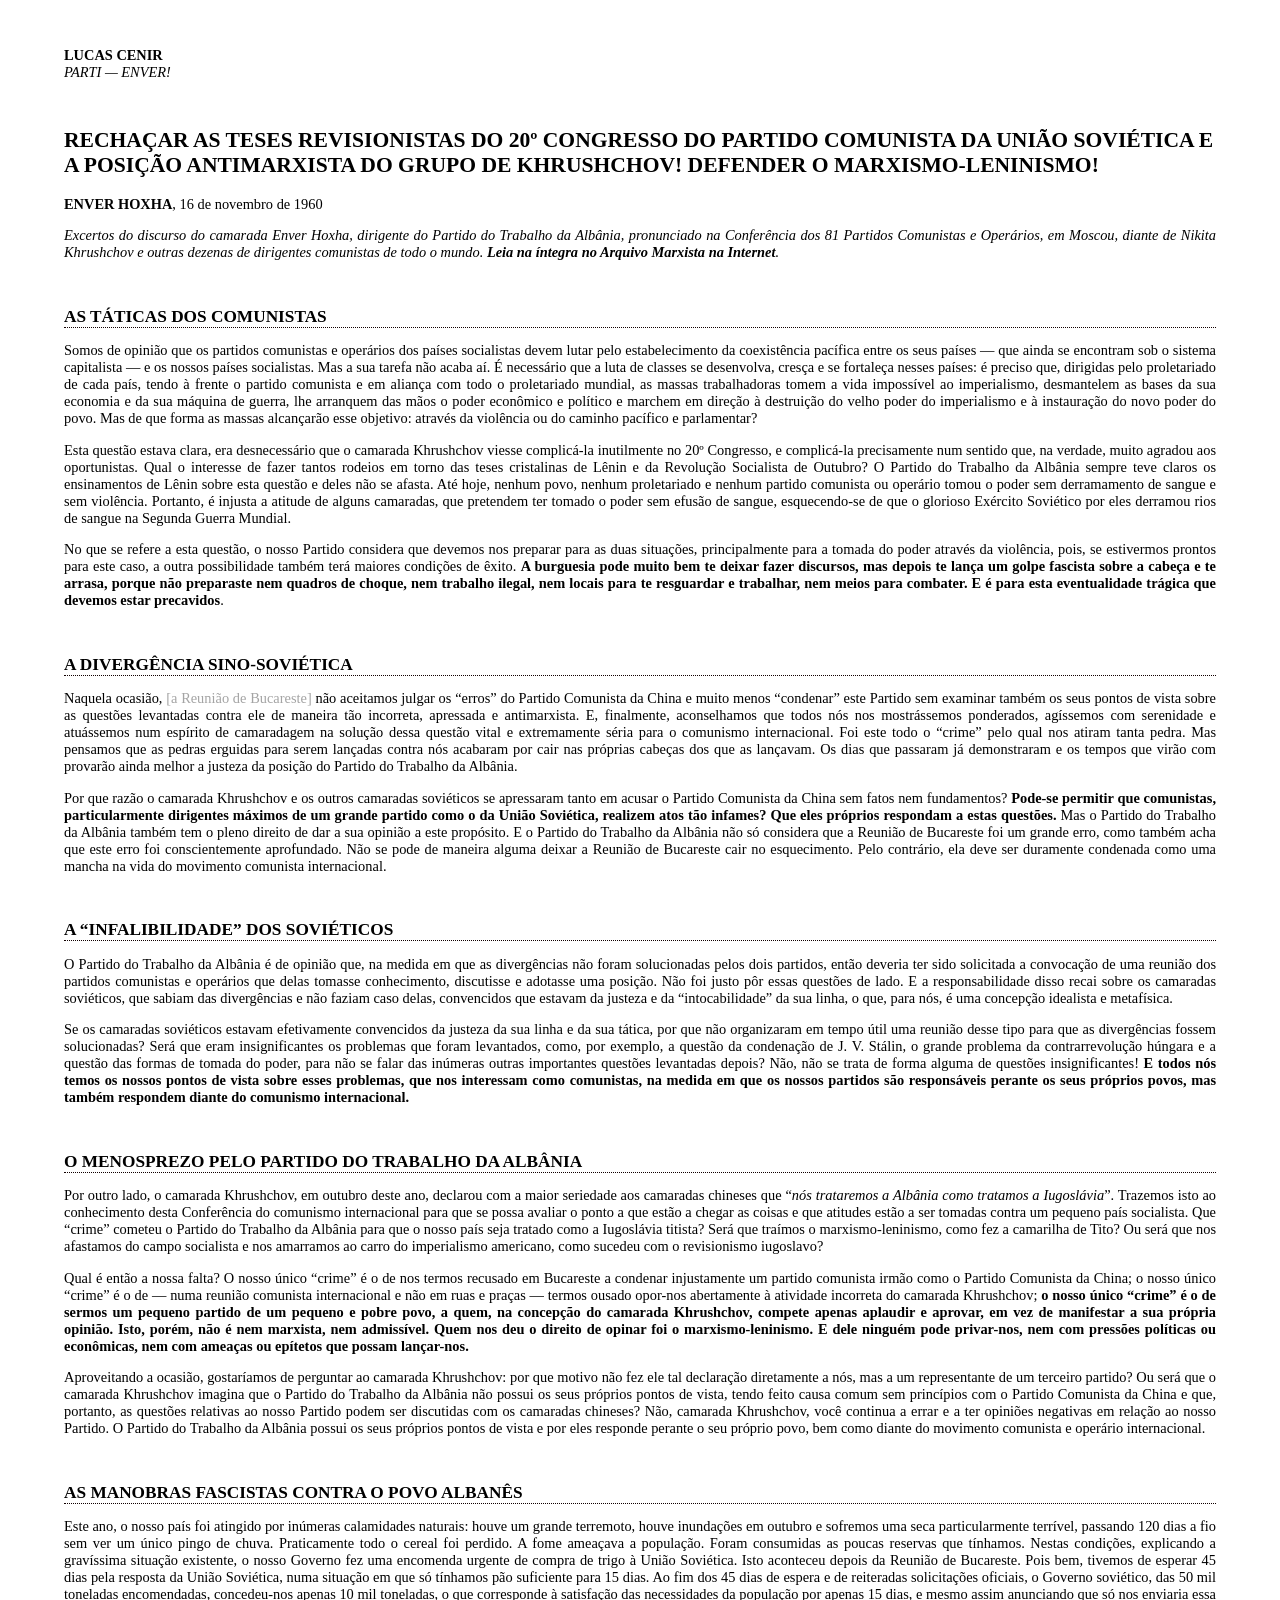
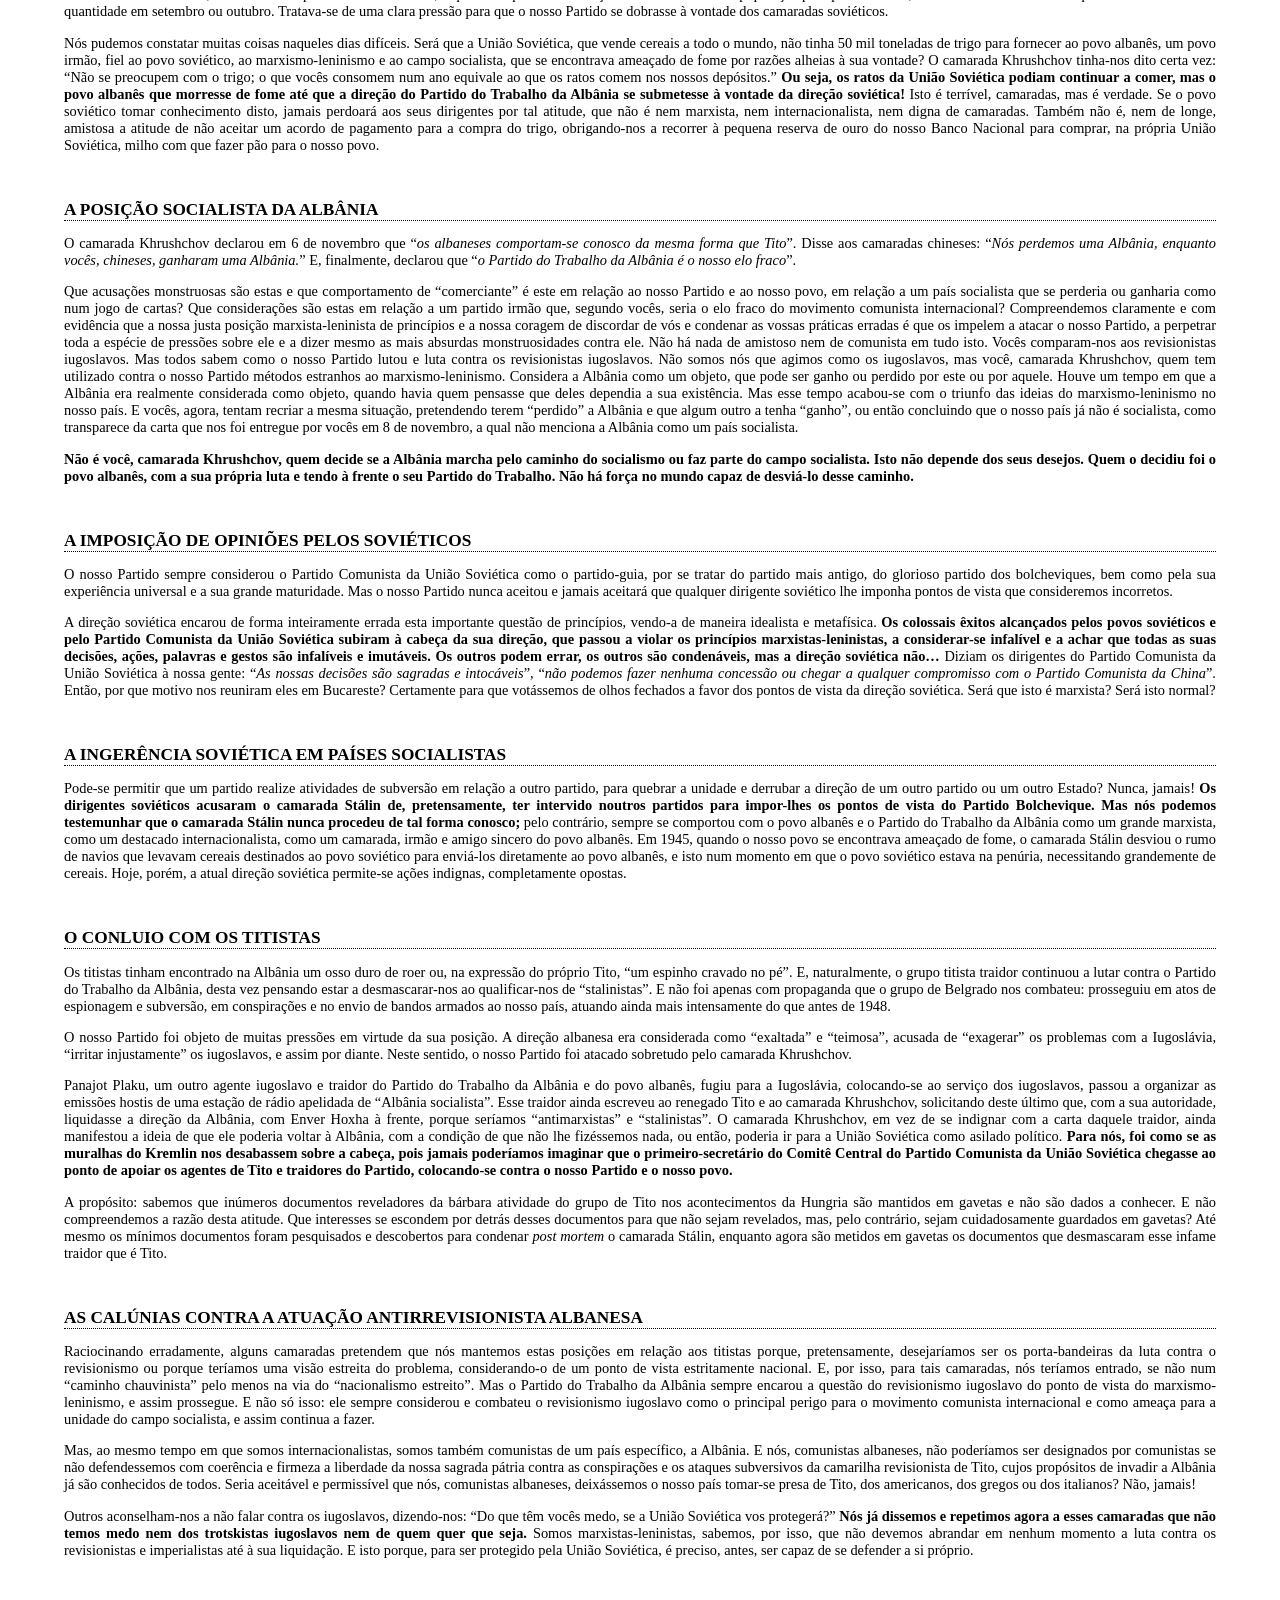
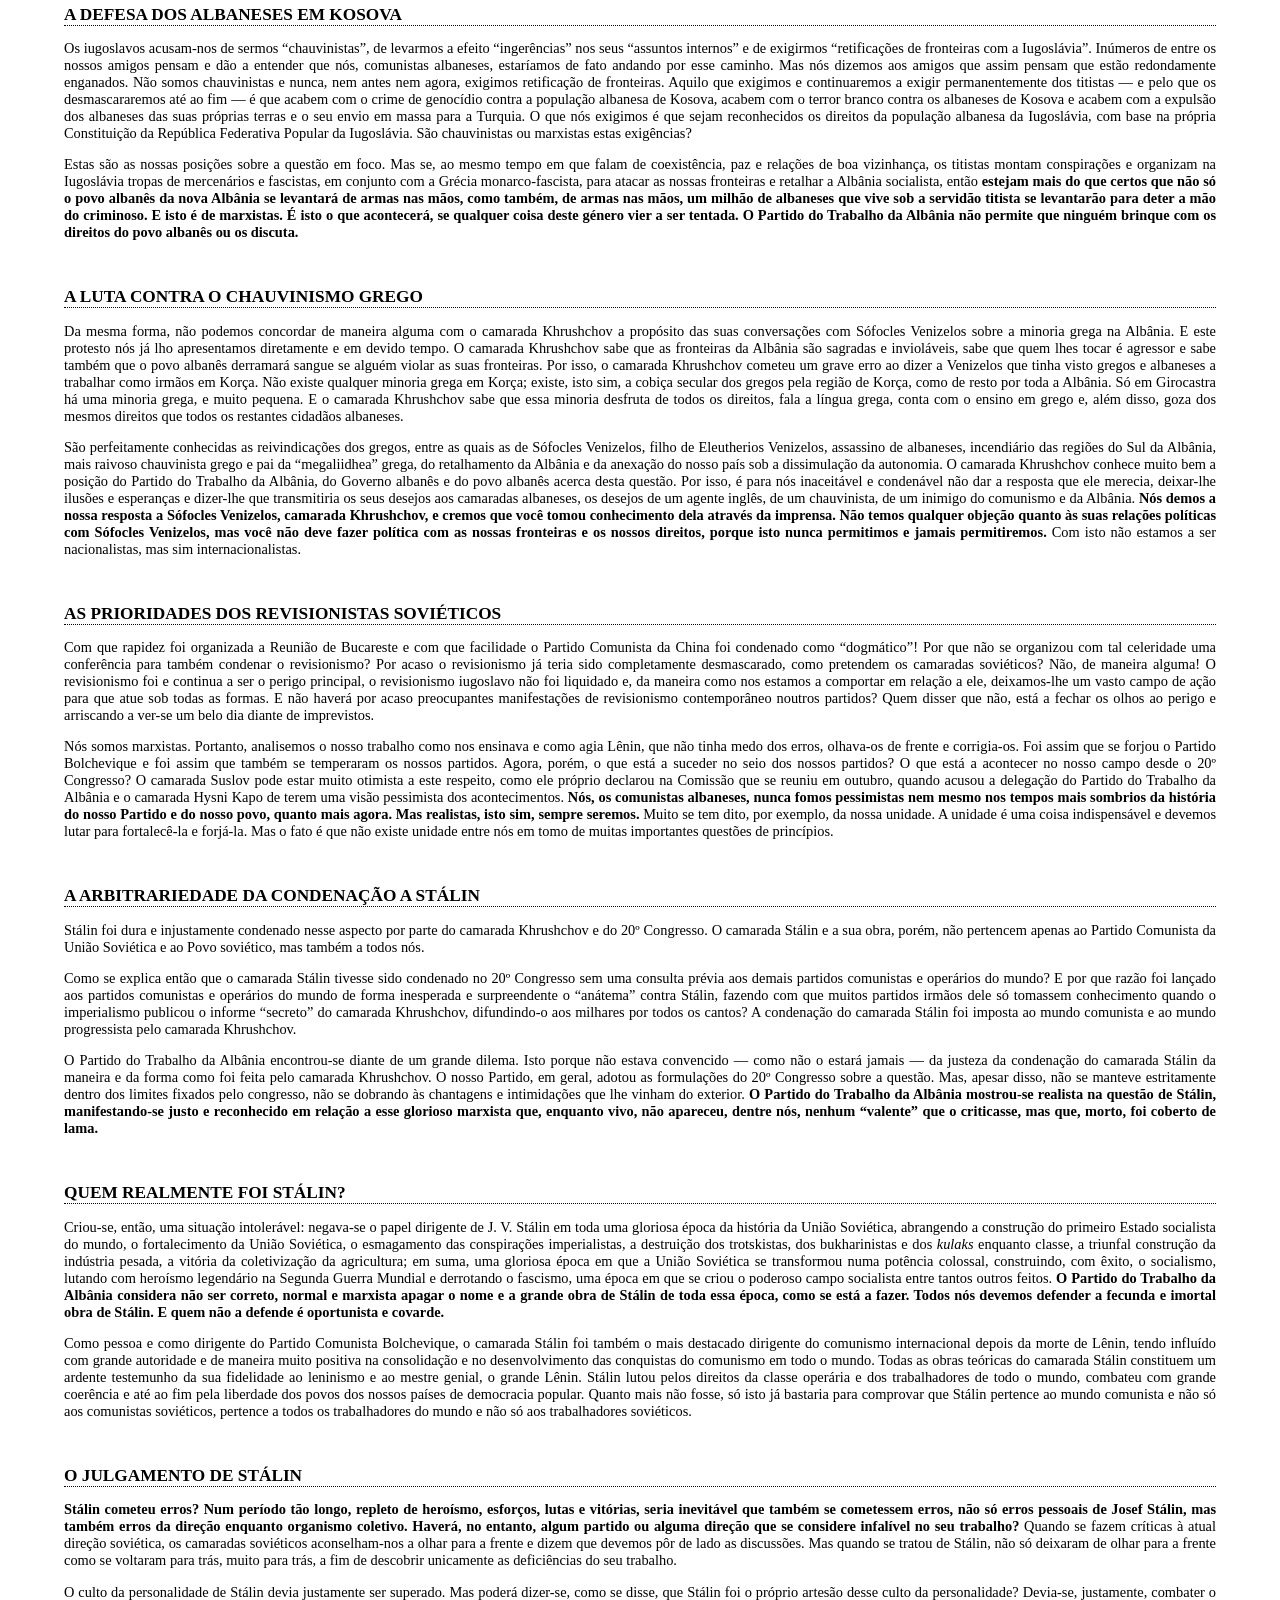
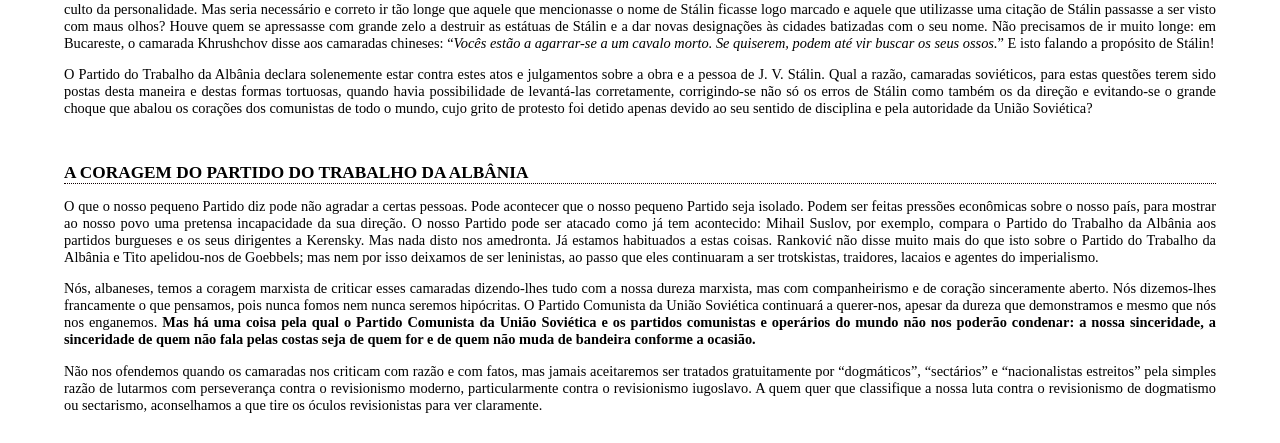
==== commit 9151451f: "Update teses.htm" ====
--- a/teses.htm
+++ b/teses.htm
@@ -36,7 +36,7 @@
 
 <p class="topo">&nbsp;</p>
 <h5>O MENOSPREZO PELO PARTIDO DO TRABALHO DA ALBÂNIA</h5>
-<p>Por outro lado, o camarada Khrushchov, em outubro deste ano, declarou com a maior seriedade aos camaradas chineses que &ldquo;nós trataremos a Albânia como tratamos a Iugoslávia&rdquo;. Trazemos isto ao conhecimento desta Conferência do comunismo internacional para que se possa avaliar o ponto a que estão a chegar as coisas e que atitudes estão a ser tomadas contra um pequeno país socialista. Que &ldquo;crime&rdquo; cometeu o Partido do Trabalho da Albânia para que o nosso país seja tratado como a Iugoslávia titista? Será que traímos o marxismo-leninismo, como fez a camarilha de Tito? Ou será que nos afastamos do campo socialista e nos amarramos ao carro do imperialismo americano, como sucedeu com o revisionismo iugoslavo?</p>
+<p>Por outro lado, o camarada Khrushchov, em outubro deste ano, declarou com a maior seriedade aos camaradas chineses que &ldquo;<em>nós trataremos a Albânia como tratamos a Iugoslávia</em>&rdquo;. Trazemos isto ao conhecimento desta Conferência do comunismo internacional para que se possa avaliar o ponto a que estão a chegar as coisas e que atitudes estão a ser tomadas contra um pequeno país socialista. Que &ldquo;crime&rdquo; cometeu o Partido do Trabalho da Albânia para que o nosso país seja tratado como a Iugoslávia titista? Será que traímos o marxismo-leninismo, como fez a camarilha de Tito? Ou será que nos afastamos do campo socialista e nos amarramos ao carro do imperialismo americano, como sucedeu com o revisionismo iugoslavo?</p>
 <p>Qual é então a nossa falta? O nosso único &ldquo;crime&rdquo; é o de nos termos recusado em Bucareste a condenar injustamente um partido comunista irmão como o Partido Comunista da China; o nosso único &ldquo;crime&rdquo; é o de — numa reunião comunista internacional e não em ruas e praças — termos ousado opor-nos abertamente à atividade incorreta do camarada Khrushchov; <b>o nosso único &ldquo;crime&rdquo; é o de sermos um pequeno partido de um pequeno e pobre povo, a quem, na concepção do camarada Khrushchov, compete apenas aplaudir e aprovar, em vez de manifestar a sua própria opinião. Isto, porém, não é nem marxista, nem admissível. Quem nos deu o direito de opinar foi o marxismo-leninismo. E dele ninguém pode privar-nos, nem com pressões políticas ou econômicas, nem com ameaças ou epítetos que possam lançar-nos.</b></p>
 <p>Aproveitando a ocasião, gostaríamos de perguntar ao camarada Khrushchov: por que motivo não fez ele tal declaração diretamente a nós, mas a um representante de um terceiro partido? Ou será que o camarada Khrushchov imagina que o Partido do Trabalho da Albânia não possui os seus próprios pontos de vista, tendo feito causa comum sem princípios com o Partido Comunista da China e que, portanto, as questões relativas ao nosso Partido podem ser discutidas com os camaradas chineses? Não, camarada Khrushchov, você continua a errar e a ter opiniões negativas em relação ao nosso Partido. O Partido do Trabalho da Albânia possui os seus próprios pontos de vista e por eles responde perante o seu próprio povo, bem como diante do movimento comunista e operário internacional.</p>
 
@@ -47,14 +47,14 @@
 
 <p class="topo">&nbsp;</p>
 <h5>A POSIÇÃO SOCIALISTA DA ALBÂNIA</h5>
-<p>O camarada Khrushchov declarou em 6 de novembro que &ldquo;os albaneses comportam-se conosco da mesma forma que Tito&rdquo;. Disse aos camaradas chineses: &ldquo;Nós perdemos uma Albânia, enquanto vocês, chineses, ganharam uma Albânia.&rdquo; E, finalmente, declarou que &ldquo;o Partido do Trabalho da Albânia é o nosso elo fraco&rdquo;.</p>
-<p>Que acusações monstruosas são estas e que comportamento de &ldquo;comerciante&rdquo; é este em relação ao nosso Partido e ao nosso povo, em relação a um país socialista que se perderia ou ganharia como num jogo de cartas? Que considerações são estas em relação a um partido irmão que, segundo vocês, seria o elo fraco do movimento comunista internacional? Compreendemos claramente e com evidência que a nossa justa posição marxista-leninista de princípios e a nossa coragem de discordar de vós e condenar as vossas práticas erradas é que os impelem a atacar o nosso Partido, a perpetrar toda a espécie de pressões sobre ele e a dizer mesmo as mais absurdas monstruosidades contra ele. Não há nada de amistoso nem de comunista em tudo isto. Vocês comparam-nos aos revisionistas iugoslavos. Mas todos sabem como o nosso Partido lutou e luta contra os revisionistas iugoslavos. Não somos nós que agimos como os iugoslavos, mas você, camarada Khrushchov, quem tem utilizado contra o nosso Partido métodos estranhos ao marxismo-leninismo. Considera a Albânia como um objeto, que pode ser ganho ou perdido por este ou por aquele. Houve um tempo em que a Albânia era realmente considerada como artigo de feira, quando havia quem pensasse que deles dependia a sua existência. Mas esse tempo acabou-se com o triunfo das ideias do marxismo-leninismo no nosso país. E vocês, agora, tentam recriar a mesma situação, pretendendo terem &ldquo;perdido&rdquo; a Albânia e que algum outro a tenha &ldquo;ganho&rdquo;, ou então concluindo que o nosso país já não é socialista, como transparece da carta que nos foi entregue por vocês em 8 de Novembro, a qual não menciona a Albânia como um país socialista.</p>
+<p>O camarada Khrushchov declarou em 6 de novembro que &ldquo;<em>os albaneses comportam-se conosco da mesma forma que Tito</em>&rdquo;. Disse aos camaradas chineses: &ldquo;<em>Nós perdemos uma Albânia, enquanto vocês, chineses, ganharam uma Albânia.</em>&rdquo; E, finalmente, declarou que &ldquo;<em>o Partido do Trabalho da Albânia é o nosso elo fraco</em>&rdquo;.</p>
+<p>Que acusações monstruosas são estas e que comportamento de &ldquo;comerciante&rdquo; é este em relação ao nosso Partido e ao nosso povo, em relação a um país socialista que se perderia ou ganharia como num jogo de cartas? Que considerações são estas em relação a um partido irmão que, segundo vocês, seria o elo fraco do movimento comunista internacional? Compreendemos claramente e com evidência que a nossa justa posição marxista-leninista de princípios e a nossa coragem de discordar de vós e condenar as vossas práticas erradas é que os impelem a atacar o nosso Partido, a perpetrar toda a espécie de pressões sobre ele e a dizer mesmo as mais absurdas monstruosidades contra ele. Não há nada de amistoso nem de comunista em tudo isto. Vocês comparam-nos aos revisionistas iugoslavos. Mas todos sabem como o nosso Partido lutou e luta contra os revisionistas iugoslavos. Não somos nós que agimos como os iugoslavos, mas você, camarada Khrushchov, quem tem utilizado contra o nosso Partido métodos estranhos ao marxismo-leninismo. Considera a Albânia como um objeto, que pode ser ganho ou perdido por este ou por aquele. Houve um tempo em que a Albânia era realmente considerada como objeto, quando havia quem pensasse que deles dependia a sua existência. Mas esse tempo acabou-se com o triunfo das ideias do marxismo-leninismo no nosso país. E vocês, agora, tentam recriar a mesma situação, pretendendo terem &ldquo;perdido&rdquo; a Albânia e que algum outro a tenha &ldquo;ganho&rdquo;, ou então concluindo que o nosso país já não é socialista, como transparece da carta que nos foi entregue por vocês em 8 de novembro, a qual não menciona a Albânia como um país socialista.</p>
 <p><b>Não é você, camarada Khrushchov, quem decide se a Albânia marcha pelo caminho do socialismo ou faz parte do campo socialista. Isto não depende dos seus desejos. Quem o decidiu foi o povo albanês, com a sua própria luta e tendo à frente o seu Partido do Trabalho. Não há força no mundo capaz de desviá-lo desse caminho.</b></p>
 
 <p class="topo">&nbsp;</p>
 <h5>A IMPOSIÇÃO DE OPINIÕES PELOS SOVIÉTICOS</h5>
 <p>O nosso Partido sempre considerou o Partido Comunista da União Soviética como o partido-guia, por se tratar do partido mais antigo, do glorioso partido dos bolcheviques, bem como pela sua experiência universal e a sua grande maturidade. Mas o nosso Partido nunca aceitou e jamais aceitará que qualquer dirigente soviético lhe imponha pontos de vista que consideremos incorretos.</p>
-<p>A direção soviética encarou de forma inteiramente errada esta importante questão de princípios, vendo-a de maneira idealista e metafísica. <b>Os colossais êxitos alcançados pelos povos soviéticos e pelo Partido Comunista da União Soviética subiram à cabeça da sua direção, que passou a violar os princípios marxistas-leninistas, a considerar-se infalível e a achar que todas as suas decisões, ações, palavras e gestos são infalíveis e imutáveis. Os outros podem errar, os outros são condenáveis, mas a direção soviética não…</b> Diziam os dirigentes do Partido Comunista da União Soviética à nossa gente: &ldquo;As nossas decisões são sagradas e intocáveis&rdquo;, &ldquo;não podemos fazer nenhuma concessão ou chegar a qualquer compromisso com o Partido Comunista da China&rdquo;. Então, por que motivo nos reuniram eles em Bucareste? Certamente para que votássemos de olhos fechados a favor dos pontos de vista da direção soviética. Será que isto é marxista? Será isto normal?</p>
+<p>A direção soviética encarou de forma inteiramente errada esta importante questão de princípios, vendo-a de maneira idealista e metafísica. <b>Os colossais êxitos alcançados pelos povos soviéticos e pelo Partido Comunista da União Soviética subiram à cabeça da sua direção, que passou a violar os princípios marxistas-leninistas, a considerar-se infalível e a achar que todas as suas decisões, ações, palavras e gestos são infalíveis e imutáveis. Os outros podem errar, os outros são condenáveis, mas a direção soviética não…</b> Diziam os dirigentes do Partido Comunista da União Soviética à nossa gente: &ldquo;<em>As nossas decisões são sagradas e intocáveis</em>&rdquo;, &ldquo;<em>não podemos fazer nenhuma concessão ou chegar a qualquer compromisso com o Partido Comunista da China</em>&rdquo;. Então, por que motivo nos reuniram eles em Bucareste? Certamente para que votássemos de olhos fechados a favor dos pontos de vista da direção soviética. Será que isto é marxista? Será isto normal?</p>
 
 <p class="topo">&nbsp;</p>
 <h5>A INGERÊNCIA SOVIÉTICA EM PAÍSES SOCIALISTAS</h5>
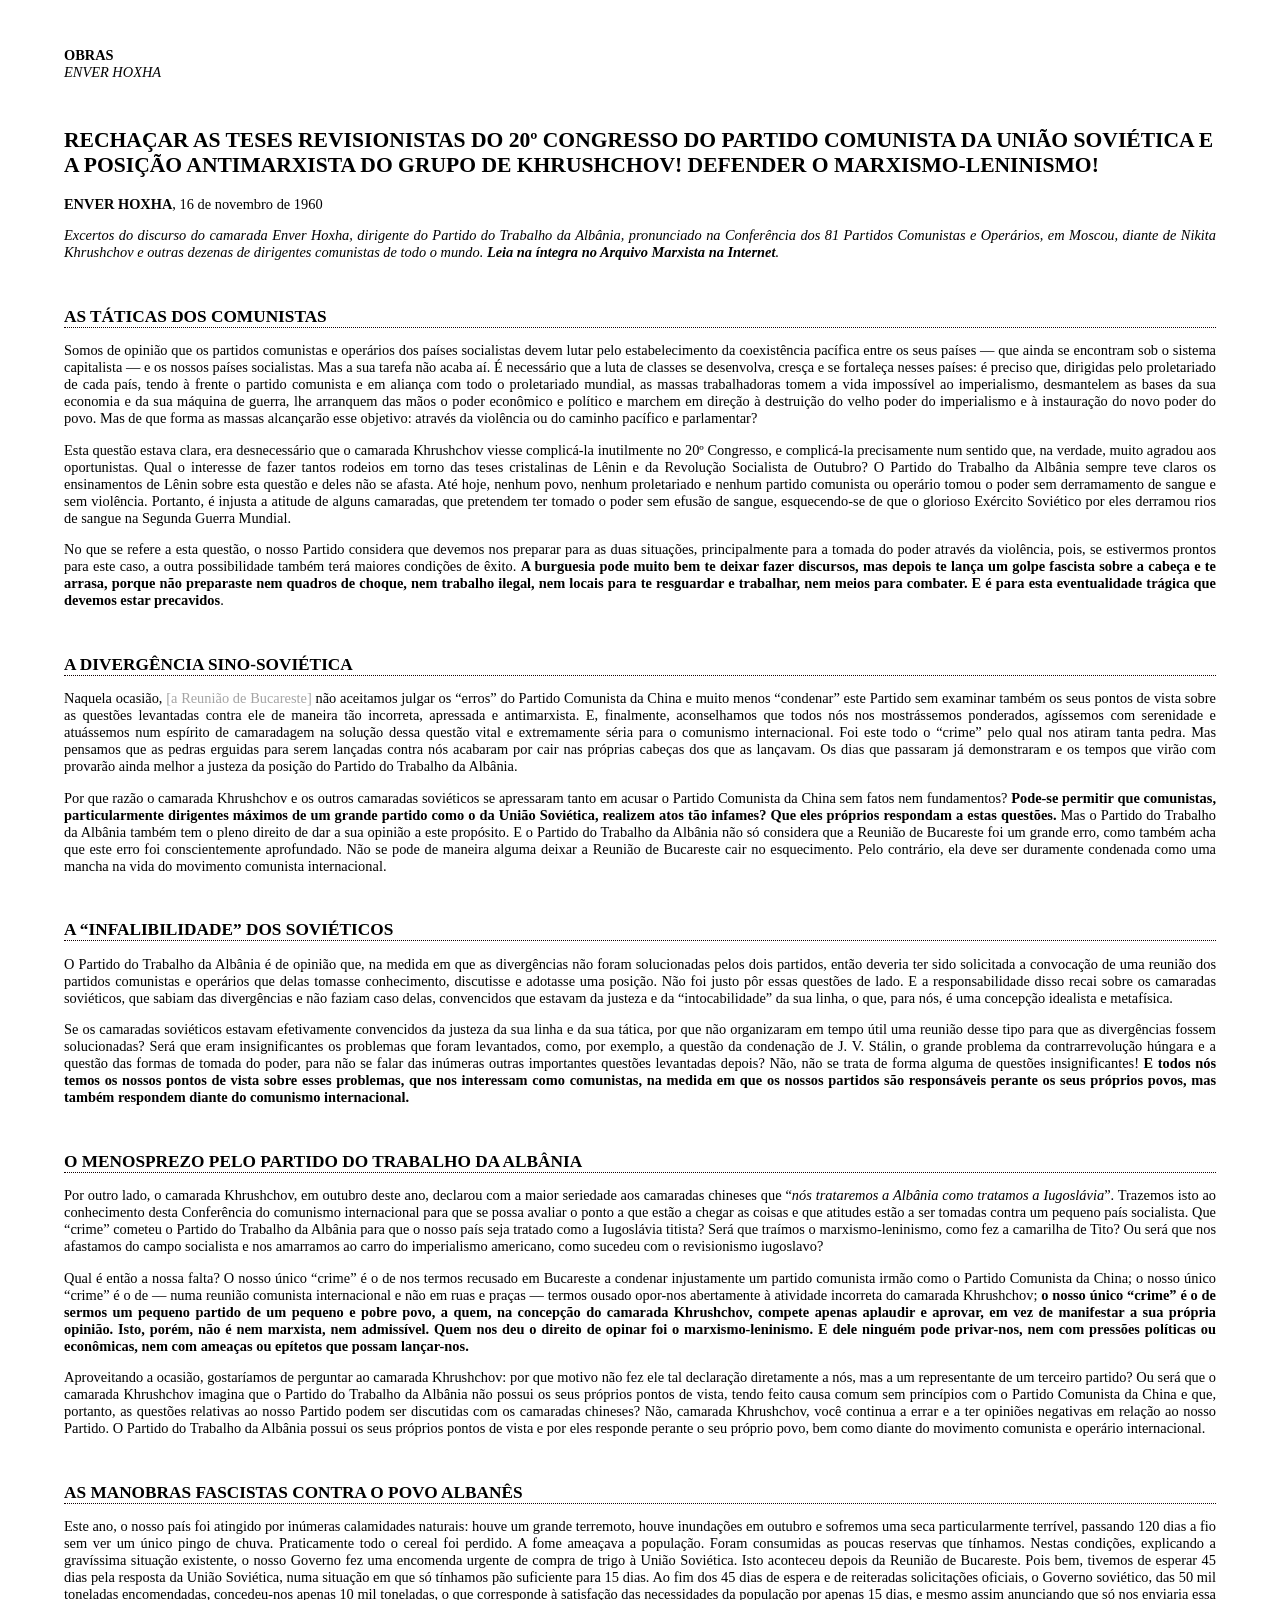
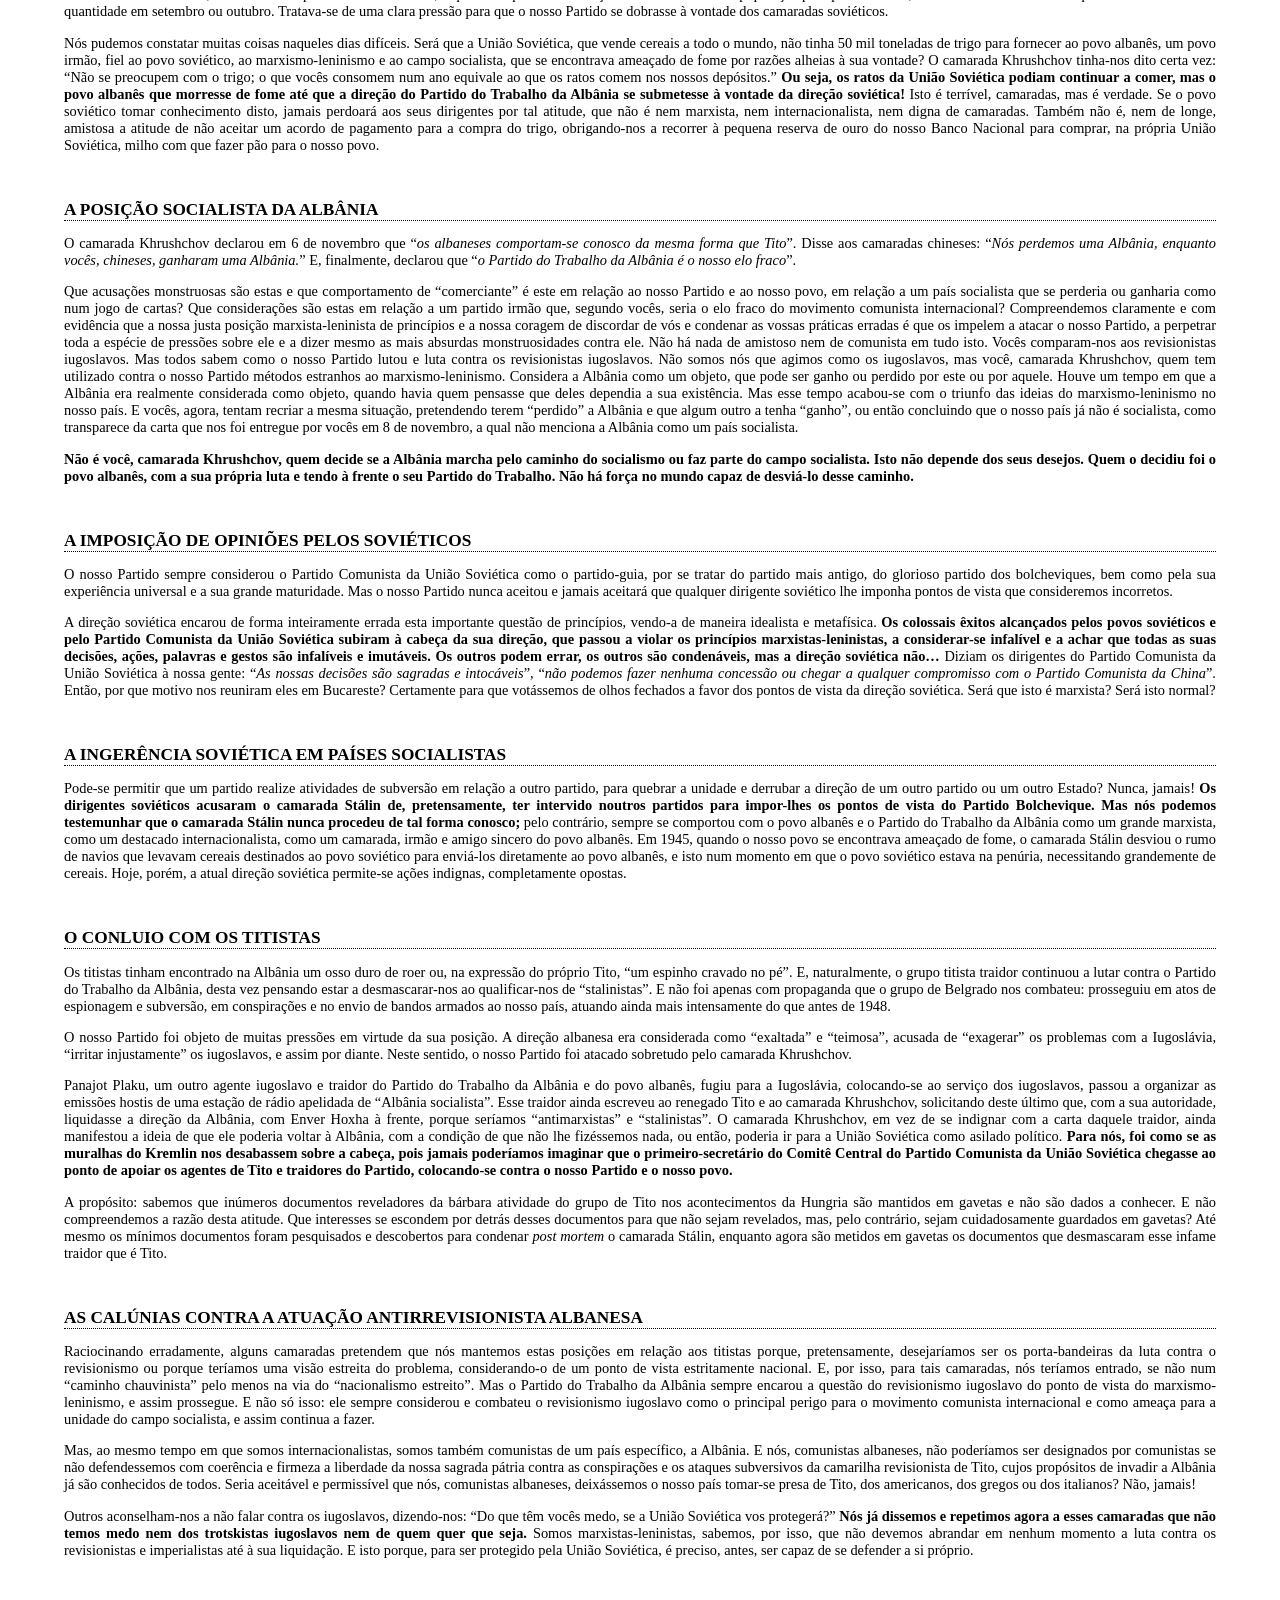
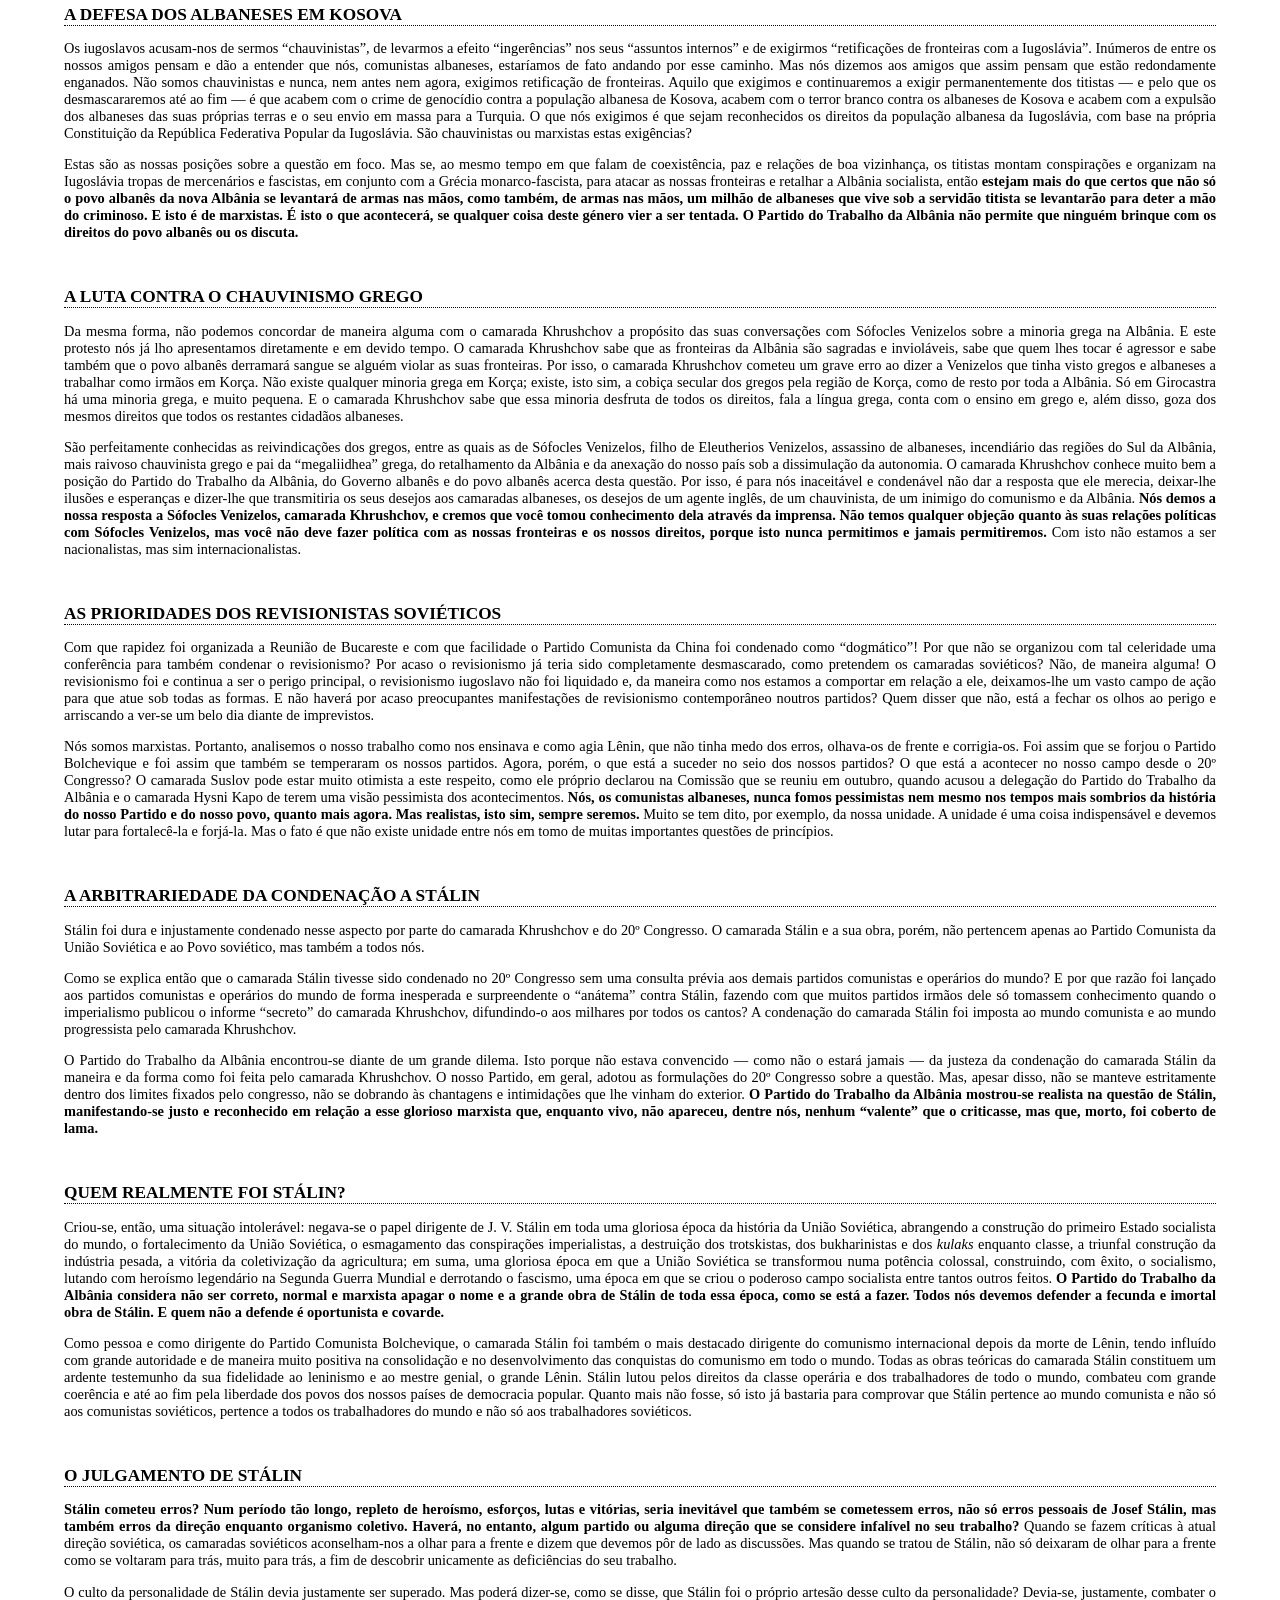
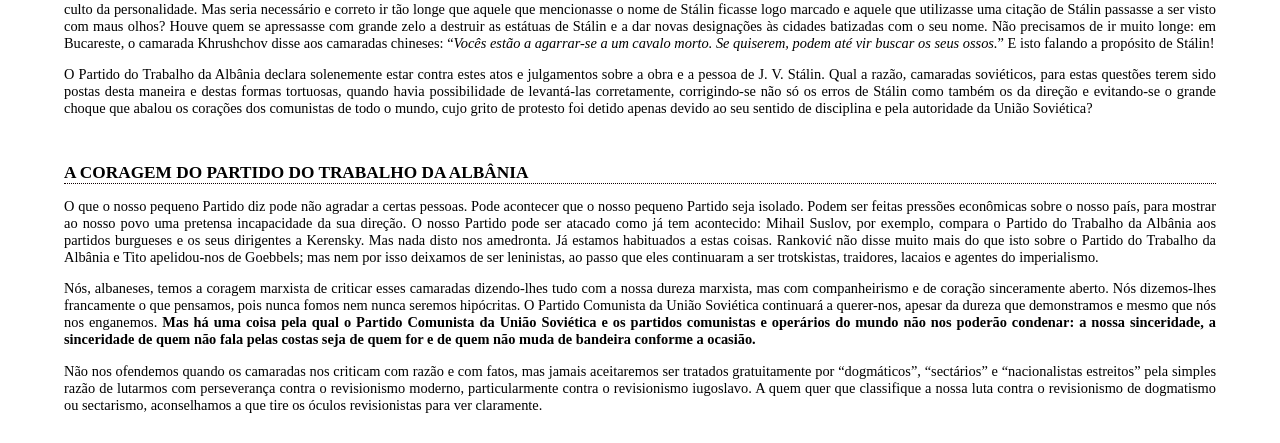
==== commit 74c89931: "Update teses.htm" ====
--- a/teses.htm
+++ b/teses.htm
@@ -9,8 +9,8 @@
 <body><div>
 
 <header>
-<p><b>LUCAS CENIR</b> <br>
-<em>PARTI &mdash; ENVER!</em> </p>
+<p><b>OBRAS</b> <br>
+<em>ENVER HOXHA</em> </p>
 </header>
 
 <h2 style="text-align: left;">RECHAÇAR AS TESES REVISIONISTAS DO 20º CONGRESSO DO PARTIDO COMUNISTA DA UNIÃO SOVIÉTICA E A POSIÇÃO ANTIMARXISTA DO GRUPO DE KHRUSHCHOV! DEFENDER O MARXISMO-LENINISMO!</h2>
--- a/estilo.css
+++ b/estilo.css
@@ -82,6 +82,8 @@
 	padding-left: 1em;
 }
 
+li {margin-top: 0.5rem;}
+
 @font-face {
     font-family: "liber";
     src: url("f/lib.woff2") format('woff2');
